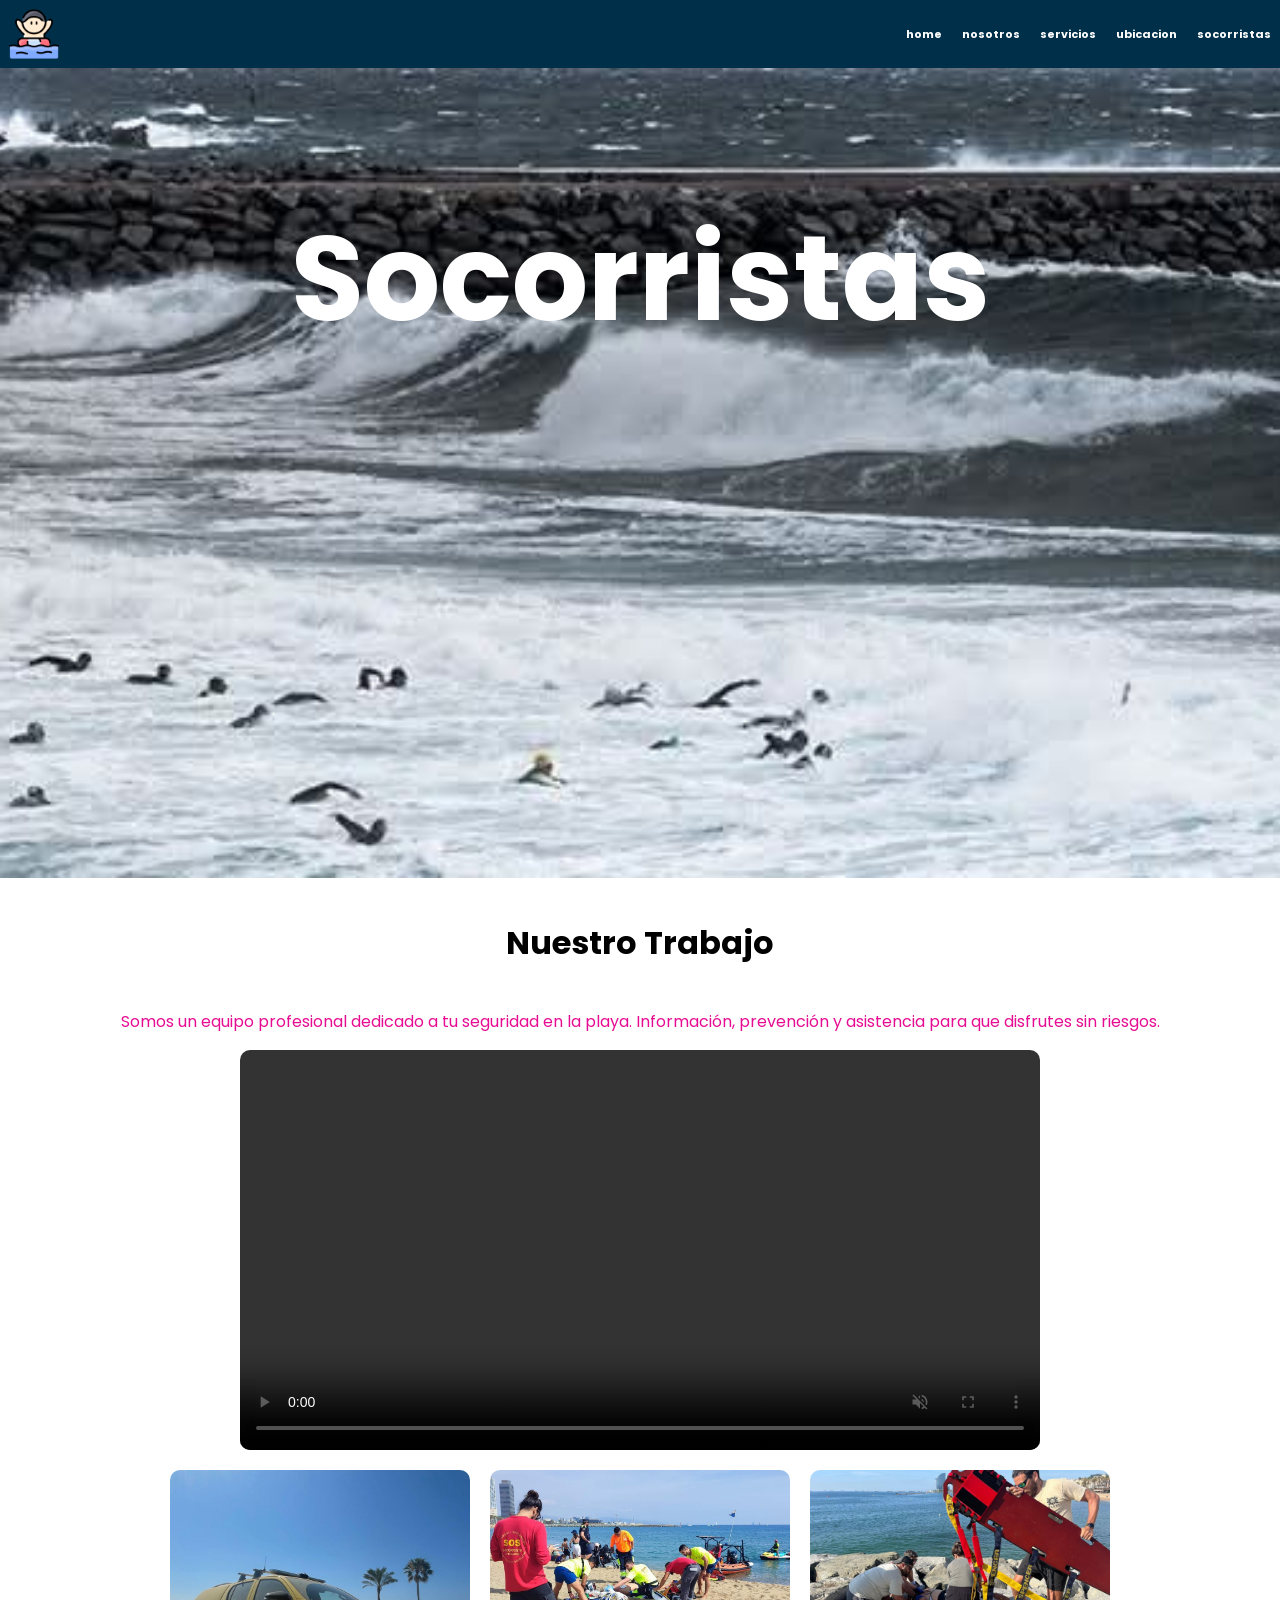
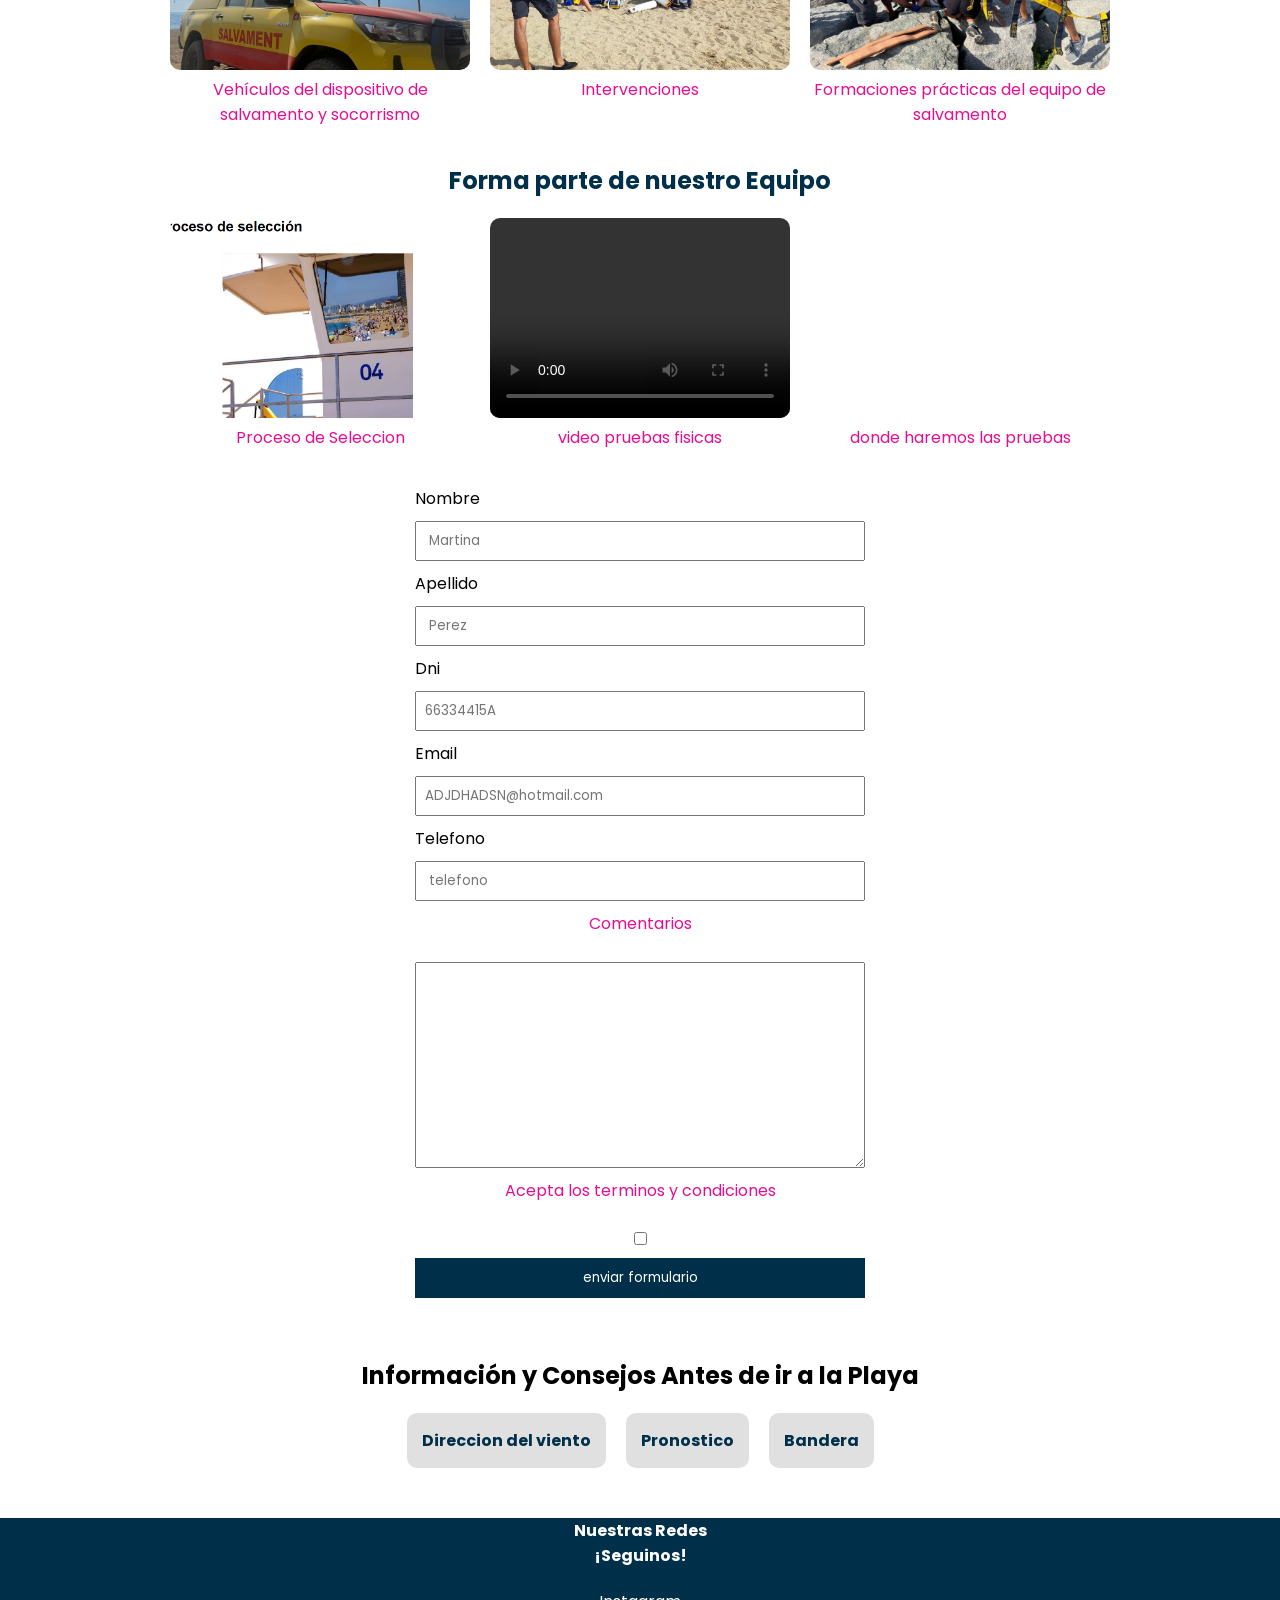
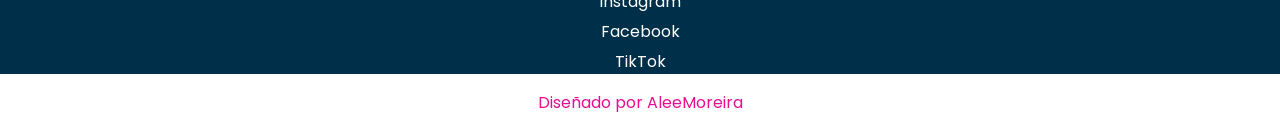
==== index.html @ 5b5967ab "Primer commit del proyecto SOS-Info" ====
<!DOCTYPE html>
<!-- para hacer comentarios solo es ctrl k c  -->
<html lang="es">

<head>
   <meta charset="UTF-8">
   <meta name="viewport" content="width=device-width, initial-scale=1.0">

   <link rel="preconnect" href="https://fonts.googleapis.com">

   <link rel="preconnect" href="https://fonts.gstatic.com" crossorigin>

   <link
      href="https://fonts.googleapis.com/css2?family=IM+Fell+English:ital@0;1&family=Playfair+Display:ital,wght@0,400..900;1,400..900&family=Poppins:ital,wght@0,100;0,200;0,300;0,400;0,500;0,600;0,700;0,800;0,900;1,100;1,200;1,300;1,400;1,500;1,600;1,700;1,800;1,900&display=swap"
      rel="stylesheet">


   <link rel="stylesheet" href="style.css">

   <title>SOS-Info</title>

</head>

<body>
   <!-- HEADER target="blank" es para abrir una nueva pestaña se usa generalmente para cuando  entras
    las etiquetas "a" son clickeables -->

   <header class="index-header-general">
      <!--las listas desordenadas UL se usan para la barra de navegacion  generalmente -->
      <nav class="index-header-ul">
         <img src="images/nene.png" alt="logo de la pagina">
         <ul class="section-link">
            <li><a href="./pages/home.html">home</a></li>
            <li><a href="./pages/nosotros.html">nosotros</a></li>
            <li><a href="./pages/servicios.html">servicios</a></li>
            <li><a href="./pages/ubicacion.html">ubicacion</a></li>
            <li><a href="./pages/socorristas.html" target="_blank">socorristas</a></li>
         </ul>
      </nav>

      <!-- principal-->

      <section class="header-section-h2">
         <h2>Socorristas</h2>
      </section>
   </header>


   <main>
      <h1 class="main-h1">Nuestro Trabajo</h1>
      <p> Somos un equipo profesional dedicado a tu seguridad en la playa. Información, prevención y asistencia para
         que
         disfrutes sin riesgos.</p>


      <section class="main-h1-video">
         <video autoplay muted controls loop playsinline src="./videos/nosahogamos.mp4"></video>
      </section>



      <div class="tres-cuadrados">

         <div class="tarjeta">
            <img src="images/romeo.jpeg" alt="vehiculo de salvamento">
            <p>Vehículos del dispositivo de salvamento y socorrismo</p>
         </div>

         <div class="tarjeta">
            <img src="images/caso.jpeg" alt="intervencion">
            <p>Intervenciones</p>
         </div>

         <div class="tarjeta">
            <img src="images/formaciones.jpeg" alt="formaciones del equipo">
            <p>Formaciones prácticas del equipo de salvamento</p>
         </div>

      </div>


      <!-- pdf pruebas , video de las pruebas y mapa de donde se realizan -->
      <section class="formulario">
         <h2>Forma parte de nuestro Equipo</h2>
         <div class="info-pruebas-general">

            <div class="pdf-pruebas">
               <a href="documento/proceso_de_seleccion_Socorristas_de_Barcelona_2023 (3).pdf">
                  <img src="images/ProcesoSeleccion.png" alt="manual de pruebas fisica"></a>
                   <p> Proceso de Seleccion</p>
               </div>
                  

            <div class="video-pruebas">
               <video src="videos/nosahogamos.mp4" controls loop playsinline></video>
               <p> video pruebas fisicas</p>
            </div>

            <div class="mapa">
               <iframe
                  src="https://www.google.com/maps/embed?pb=!1m18!1m12!1m3!1d2993.4880126136495!2d2.19528177450449!3d41.385207096132795!2m3!1f0!2f0!3f0!3m2!1i1024!2i768!4f13.1!3m3!1m2!1s0x12a4a31acd9b7ac9%3A0x307c045bbb06f375!2sPlaya%20Somorrostro!5e0!3m2!1ses!2ses!4v1772474341206!5m2!1ses!2ses"
                  width="600" height="450" style="border:0;" allowfullscreen="" loading="lazy"
                  referrerpolicy="no-referrer-when-downgrade"></iframe>
               <p>donde haremos las pruebas </p>
            </div>
         </div>


         <!--formulario de inscripcion ACTION  es a donde vamos a mandar la informacion de este formulario METHODO es como mandamos la informacion POST envia la informacion de manera invisible mas por cuestiones de seguridad  -->

         <form action="form.php" method="POST">

            <label for="nombre">Nombre</label>
            <input id="nombre" type="text" placeholder=" Martina">

            <label for="apellido">Apellido</label>
            <input id="apellido" type="text" placeholder=" Perez">

            <label for="dni">Dni</label>
            <input id="dni" type="text" placeholder="66334415A">

            <label for="email">Email</label>
            <input id="email" type="text" placeholder="ADJDHADSN@hotmail.com">

            <label for="telefono">Telefono</label>
            <input id="telefono" type="text" placeholder=" telefono"> 

            
            <p>Comentarios</p>
            <textarea name="" id="" cols="" rows="10"></textarea>


            <p>Acepta los terminos y condiciones</p>
            <input type="checkbox" name="" id="">


            <!--para que se envie toda esta informacion es necesario crear el imput  SUBmit-->

            <input type="submit" value="enviar formulario">

            <!-- /*<button type="submit">Enviar</button>*/ -->
         </form>
      </section>


      <!-- INFORMACIÓN Y CONSEJOS -->
      <section class="info">

         <h2>Información y Consejos Antes de ir a la Playa</h2>

        <div class="info-playa-general">      <!--  esto agrupa la informacion de ban,vienyProno -->

            <div class="card-viento">

               <!-- navegacion a paginas externas usamos el TARGET con el valor BLANK va abrir otra ventana fuera de nuestro proyecto  ademas se usa el NOREFERERpara que no puedan manipular con codigo externo  -->

               <a href="https://www.windy.com/?41.371,2.163,5,m:eOGagAn" target="_blank" rel="noreferrer">Direccion del
                  viento</a>
            </div>

            <div class="card-pronostico">
               <a href="https://www.todosurf.com/prevision/barcelona-boya-exterior-spot40.htm" target="_blank"
                  rel="noreferrer">Pronostico</a>
            </div>

            <div class="card-bandera">
               <a href="https://www.barcelona.cat/es/que-hacer-en-bcn/banos-y-playas" target="_blank"
                  rel="noreferrer">Bandera</a>
            </div>

         </div>

      </section>
   </main>




   <!-- FOOTER -->
   <footer>
      <h4>Nuestras Redes <br>¡Seguinos!</h4>
      <ul>
         <li><a href="#">Instagram</a></li>
         <li><a href="#">Facebook</a></li>
         <li><a href="#">TikTok</a></li>
      </ul>

   </footer>
   
   <p>Diseñado por AleeMoreira</p>



</body>

</html>
---- style.css ----
/* ================== ESTILOS GENERALES ================*/
* {
    font-family: "Poppins", sans-serif;
}

html,
body {
    overflow-x: hidden;
    /* evita scroll horizontal */
}

body {
    margin: 0;
    padding: 0;
}

p {
    /* aca esta el color de todos los parrafos generales */
    text-align: center;
    margin-top: 0px;
    color: #e60d93;
}


/*======================header=====================*/

.index-header-ul {
    background-color: #003049;
    /* azul oscuro */
    padding: 9px;
}

.index-header-ul {

    display: flex;
    /* pone logo y menú en fila */
    justify-content: space-between;
    align-items: center;
}

.index-header-ul img {
    width: 50px;
    /* tamaño del logo  nene*/
}

.section-link {
    font-size: 11px;
    /* tamaño de la letra */
    list-style: none;
    /* saca los puntitos */
    display: flex;
    gap: 20px;
    /* separación entre enlaces */
}

.section-link a {
    color: white;
    text-decoration: none;
    font-weight: bold;
}


/* HEADER RESPONSIVE */

@media (max-width: 600px) {

    .index-header-ul {
        flex-direction: column; /* menú debajo del logo */
        gap: 10px; /* separación */
        padding: 15px;
    }

    .section-link {
        flex-direction: column;
        /* menú vertical */
        gap: 0px;
        align-items: center;
        /* centrado */
        padding: 0;
        margin: 0;
    }

    .section-link a {
        font-size: 7px;
        /* más legible en móvil */
    }

    .index-header-ul img {
        width: 60px;
        /* un poco más grande */
    }
}


/* principal (TÍTULO + VIDEO)*/

.header-section-h2 {
    text-align: center;
    padding: 20px;
    color: white;
    font-size: 80px;

}

.header-section-h2 {
    background-image: url(./images/ingreso2015.jpeg);
    height: 90vh;

    background-repeat: no-repeat;
    background-size: cover;
    background-position: center;

}

.header-section-h2 {
    word-wrap: break-word;
    overflow-wrap: break-word;
    max-width: 100%;
    box-sizing: border-box;
}

@media (max-width: 600px) {
    .header-section-h2 {
        height: 50vh;
        font-size: 28px;
        /* te lo ajusté para que no genere scroll */
        padding: 10px;
        line-height: 1.2;
    }
}

.titulo h1 {
    font-size: 40px;

}

.main-h1-video {
    width: 100%;
    /* El contenedor ocupa todo el ancho disponible */
    display: flex;
    /* Activa Flexbox para poder centrar el contenido */
    justify-content: center;
    /* Centra el video horizontalmente dentro del contenedor */
    padding: px;
    /* Agrega espacio alrededor del video */
}

.main-h1-video video {
    width: 100%;
    /* El video se adapta al ancho del contenedor (responsive) */
    max-width: 800px;
    /* Límite máximo para que no se haga gigante en pantallas grandes */
    height: auto;
    /* Mantiene la proporción original del video sin deformarse */
    border-radius: 10px;
    /* Bordes redondeados para un diseño más suave */
    display: block;
    /* 🔥 evita desbordes */
}

@media (max-width: 600px) {
    .main-h1-video video {
        width: 100%;
    }
}


/*  NUESTRO TRABAJO */

.main-h1 {
    text-align: center;
    padding: 20px;
}

.trabajo h2 {}

.trabajo p {

    max-width: 700px;
    margin: 0 auto 20px auto;
    /* centra el texto */
}

.tres-cuadrados {
    display: grid;
    grid-template-columns: repeat(3, 300px);
    justify-content: center;
    gap: 20px;
    margin-top: 20px;
}

/* responsive se va adaptar a las pantallas  */
@media (max-width: 900px) {
    .tres-cuadrados {
        grid-template-columns: repeat(2, 300px);
    }
}

@media (max-width: 600px) {
    .tres-cuadrados {
        grid-template-columns: 300px;
        justify-content: center;
        justify-items: center;
    }
}



.tarjeta {

    text-align: center;
}

.tarjeta img {
    width: 100%;
    height: 200px;
    /* imagen ocupa todo el ancho de la tarjeta */
    object-fit: cover;
    /* todas la misma altura */
    border-radius: 10px;
    /* recorta para que no se deformen */
}



/* ========= FORmulario + PDF + VIDEO + MAPA =========================== */


.formulario h2 {
    /*Forma parte de nuestro Equipo*/
    text-align: center;
    margin-bottom: 20px;
    color: #003049;
}

.info-pruebas-general {
    display: grid;
    grid-template-columns: repeat(3, 300px);
    justify-content: center;
    gap: 20px;
    margin-top: 20px;
}

@media (max-width: 900px) {
    .info-pruebas-general {
        grid-template-columns: repeat(2, 300px);
    }
}

@media (max-width: 600px) {
    .info-pruebas-general {
        grid-template-columns: 300px;
        justify-content: center;
        /* CENTRA LA TARJETA */
    }
}

.pdf-pruebas,
.video-pruebas,
.mapa {
    width: 300px;
    text-align: center;
}

.pdf-pruebas img,
.video-pruebas video,
.mapa iframe {
    width: 100%;
    height: 200px;
    object-fit: cover;
    border-radius: 10px;
}





/* ===========================FORMULARIO =========================== */

form {
    display: flex;
    flex-direction: column;
    gap: 10px;
    width: 450px;
    margin: 20px auto;

}

form input {
    padding: 8px;

}

form input[type="submit"] {
    /* esto le va a dar el color al boton de enviar formulario solamente */
    padding: 10px;
    background-color: #003049;
    color: white;
    border: none;
}


/* =========================== INFO Y CONSEJOS=========================== */

.info {
    /* <section class="info">*/
    text-align: center;
    padding: 20px;
}

.info-playa-general {
    /* <div class="info-playa-general"> va a contener a viento pronostico y bandera */
    display: flex;
    justify-content: center;
    gap: 20px;
}

.info-playa-general div {
    background-color: #e0e0e0;
    padding: 15px;
    border-radius: 10px;
}


.info-playa-general a {
    text-decoration: none;
    color: #003049;
    font-weight: bold;
}


/* =========================== FOOTER =========================== */

h4 {
    text-align: center;
    margin-top: 30px;
    color: white
}

footer {
    background-color: #003049;
    padding: px;
    text-align: center;
}

footer ul {
    list-style: none;
    padding: 0;
}

footer li {
    margin: 5px 0;
}

footer a {
    color: white;
    text-decoration: none;
}
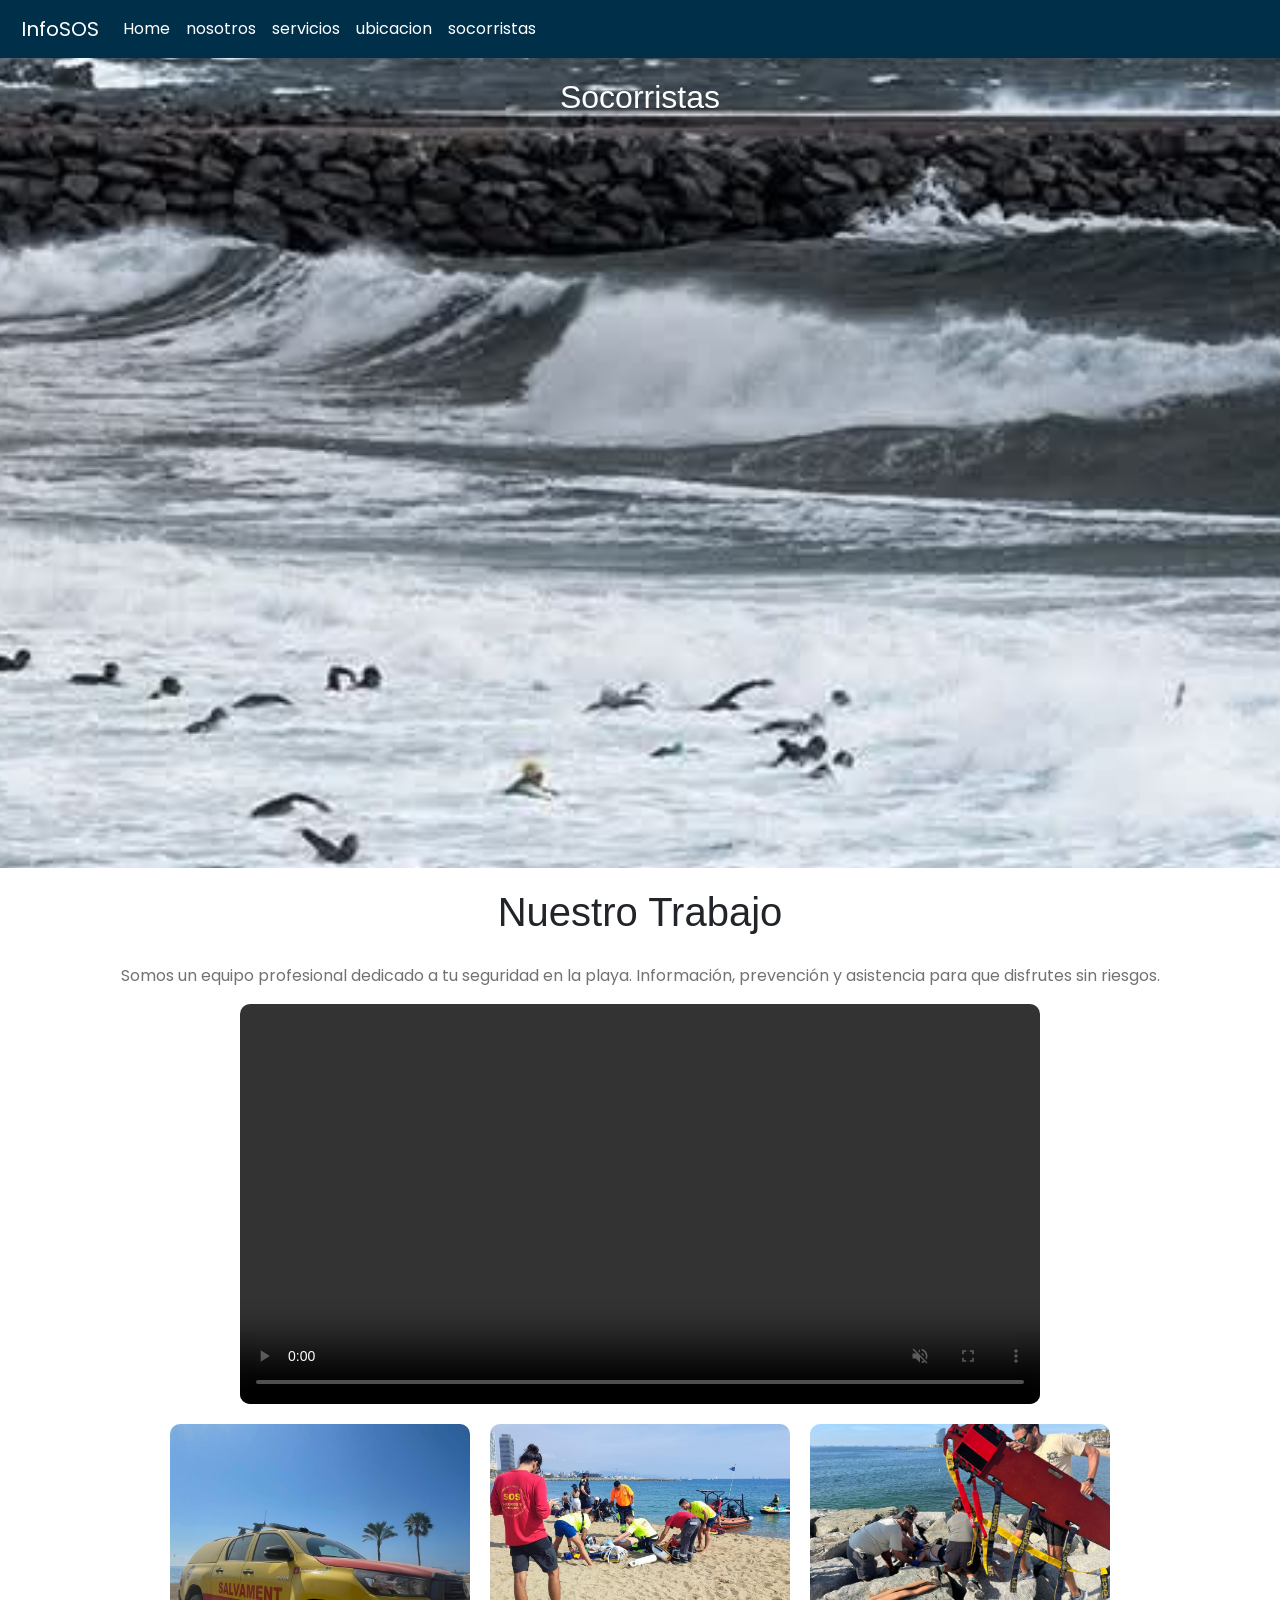
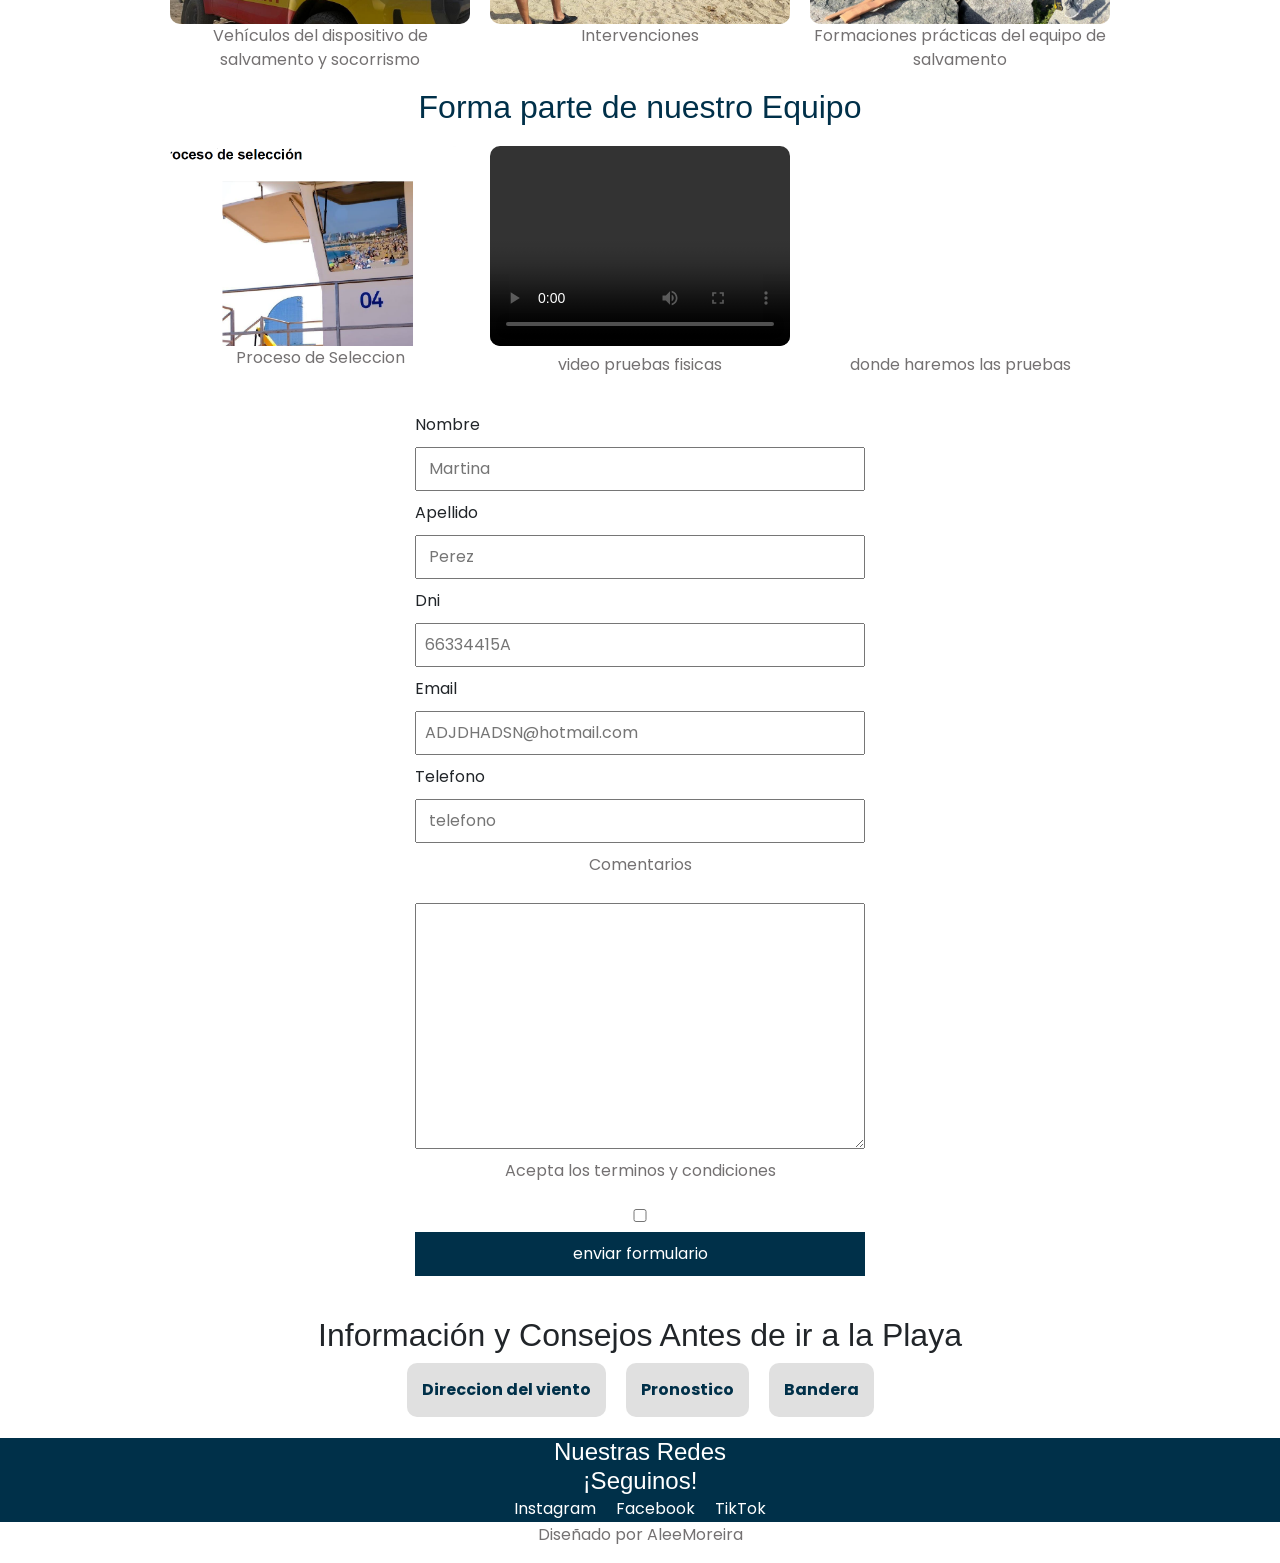
==== commit f68f79a8: "agrego bootstrap al navbar" ====
--- a/index.html
+++ b/index.html
@@ -14,8 +14,13 @@
       href="https://fonts.googleapis.com/css2?family=IM+Fell+English:ital@0;1&family=Playfair+Display:ital,wght@0,400..900;1,400..900&family=Poppins:ital,wght@0,100;0,200;0,300;0,400;0,500;0,600;0,700;0,800;0,900;1,100;1,200;1,300;1,400;1,500;1,600;1,700;1,800;1,900&display=swap"
       rel="stylesheet">
 
-
-   <link rel="stylesheet" href="style.css">
+   <link rel="stylesheet" href="https://necolas.github.io/normalize.css/8.0.1/normalize.css">
+   <!-- esto me resetea todos los margenes de la web  -->
+
+   <link href="https://cdn.jsdelivr.net/npm/bootstrap@5.3.8/dist/css/bootstrap.min.css" rel="stylesheet"
+      integrity="sha384-sRIl4kxILFvY47J16cr9ZwB07vP4J8+LH7qKQnuqkuIAvNWLzeN8tE5YBujZqJLB" crossorigin="anonymous">
+
+   <link rel="stylesheet" href="./style.css">
 
    <title>SOS-Info</title>
 
@@ -27,17 +32,39 @@
 
    <header class="index-header-general">
       <!--las listas desordenadas UL se usan para la barra de navegacion  generalmente -->
-      <nav class="index-header-ul">
-         <img src="images/nene.png" alt="logo de la pagina">
-         <ul class="section-link">
-            <li><a href="./pages/home.html">home</a></li>
-            <li><a href="./pages/nosotros.html">nosotros</a></li>
-            <li><a href="./pages/servicios.html">servicios</a></li>
-            <li><a href="./pages/ubicacion.html">ubicacion</a></li>
-            <li><a href="./pages/socorristas.html" target="_blank">socorristas</a></li>
-         </ul>
+
+      <nav class="navbar navbar-expand-lg navbar-dark ">
+        <!--<img src="images/nene.png" alt="logo de la pagina">-->
+         <div class="container-fluid">
+            <a class="navbar-brand" href="#">InfoSOS</a>
+            <button class="navbar-toggler" type="button" data-bs-toggle="collapse" data-bs-target="#navbarNav"
+               aria-controls="navbarNav" aria-expanded="false" aria-label="Toggle navigation">
+               <span class="navbar-toggler-icon"></span>
+            </button>
+            <div class="collapse navbar-collapse" id="navbarNav">
+               <ul class="navbar-nav">
+                  <li class="nav-item">
+                     <a class="nav-link" aria-current="page" href="./pages/home.html">Home</a>
+                  </li>
+                  <li class="nav-item">
+                     <a class="nav-link" href="./pages/nosotros.html">nosotros</a>
+                  </li>
+                  <li class="nav-item">
+                     <a class="nav-link" href="./pages/servicios.html">servicios</a>
+                  </li>
+
+                  <li class="nav-item">
+                     <a class="nav-link" href="./pages/ubicacion.html">ubicacion</a>
+                  </li>
+
+                  <li class="nav-item">
+                     <a class="nav-link" href="./pages/socorristas.html" target="_blank">socorristas</a>
+                  </li>
+               </ul>
+            </div>
+         </div>
       </nav>
-
+     
       <!-- principal-->
 
       <section class="header-section-h2">
@@ -87,9 +114,9 @@
             <div class="pdf-pruebas">
                <a href="documento/proceso_de_seleccion_Socorristas_de_Barcelona_2023 (3).pdf">
                   <img src="images/ProcesoSeleccion.png" alt="manual de pruebas fisica"></a>
-                   <p> Proceso de Seleccion</p>
-               </div>
-                  
+               <p> Proceso de Seleccion</p>
+            </div>
+
 
             <div class="video-pruebas">
                <video src="videos/nosahogamos.mp4" controls loop playsinline></video>
@@ -123,9 +150,9 @@
             <input id="email" type="text" placeholder="ADJDHADSN@hotmail.com">
 
             <label for="telefono">Telefono</label>
-            <input id="telefono" type="text" placeholder=" telefono"> 
-
-            
+            <input id="telefono" type="text" placeholder=" telefono">
+
+
             <p>Comentarios</p>
             <textarea name="" id="" cols="" rows="10"></textarea>
 
@@ -148,7 +175,8 @@
 
          <h2>Información y Consejos Antes de ir a la Playa</h2>
 
-        <div class="info-playa-general">      <!--  esto agrupa la informacion de ban,vienyProno -->
+         <div class="info-playa-general">
+            <!--  esto agrupa la informacion de ban,vienyProno -->
 
             <div class="card-viento">
 
@@ -186,11 +214,12 @@
       </ul>
 
    </footer>
-   
+
    <p>Diseñado por AleeMoreira</p>
 
-
-
+   <script src="https://cdn.jsdelivr.net/npm/bootstrap@5.3.8/dist/js/bootstrap.bundle.min.js"
+      integrity="sha384-FKyoEForCGlyvwx9Hj09JcYn3nv7wiPVlz7YYwJrWVcXK/BmnVDxM+D2scQbITxI" crossorigin="anonymous">
+   </script>
 </body>
 
 </html>
--- a/style.css
+++ b/style.css
@@ -1,6 +1,7 @@
 /* ================== ESTILOS GENERALES ================*/
 * {
     font-family: "Poppins", sans-serif;
+
 }
 
 html,
@@ -18,97 +19,64 @@
     /* aca esta el color de todos los parrafos generales */
     text-align: center;
     margin-top: 0px;
-    color: #e60d93;
-}
-
+    color: #747172;
+}
 
 /*======================header=====================*/
-
-.index-header-ul {
+/* barra de navegacion*/
+
+.navbar {
     background-color: #003049;
+    color: white;
     /* azul oscuro */
     padding: 9px;
 }
 
-.index-header-ul {
-
-    display: flex;
-    /* pone logo y menú en fila */
-    justify-content: space-between;
-    align-items: center;
-}
-
-.index-header-ul img {
-    width: 50px;
-    /* tamaño del logo  nene*/
-}
-
-.section-link {
-    font-size: 11px;
-    /* tamaño de la letra */
-    list-style: none;
-    /* saca los puntitos */
-    display: flex;
-    gap: 20px;
-    /* separación entre enlaces */
-}
-
-.section-link a {
+.navbar .navbar-brand,
+.navbar .nav-link {
+    color: #ffffff;
+}
+
+/* personalizo los items de la barra de navegacion enlaces */
+
+.navbar.navbar-toggler,
+.navbar navbar-toggler-icon,
+.navbar span {
+    color: #ffffff;
+    border-color: white;
+}
+
+/*cuando paso por arriba de las letras las pone grises*/
+.navbar .nav-link:hover {
+    color: grey;
+}
+
+/* borra el borde blanco de la hamburguesa*/
+.navbar-toggler:focus,
+.navbar-toggler:active {
+    outline: none;
+    box-shadow: none;
+}
+
+/* principal (TÍTULO + VIDEO)*/
+
+/* esto es para el titulo socorristas */
+.header-section-h2 {
+    text-align: center;
+    font-size: 32px;
     color: white;
-    text-decoration: none;
-    font-weight: bold;
-}
-
-
-/* HEADER RESPONSIVE */
-
-@media (max-width: 600px) {
-
-    .index-header-ul {
-        flex-direction: column; /* menú debajo del logo */
-        gap: 10px; /* separación */
-        padding: 15px;
-    }
-
-    .section-link {
-        flex-direction: column;
-        /* menú vertical */
-        gap: 0px;
-        align-items: center;
-        /* centrado */
-        padding: 0;
-        margin: 0;
-    }
-
-    .section-link a {
-        font-size: 7px;
-        /* más legible en móvil */
-    }
-
-    .index-header-ul img {
-        width: 60px;
-        /* un poco más grande */
-    }
-}
-
-
-/* principal (TÍTULO + VIDEO)*/
-
+    padding: 20px;
+}
+
+
+/* esto es para la imagen */
 .header-section-h2 {
-    text-align: center;
-    padding: 20px;
-    color: white;
-    font-size: 80px;
-
-}
-
-.header-section-h2 {
+    width: 100%;
+    height: 90vh;
     background-image: url(./images/ingreso2015.jpeg);
-    height: 90vh;
-
-    background-repeat: no-repeat;
+    background-position: center center;
     background-size: cover;
-    background-position: center;
+    background-attachment: fixed; /*cuando bajola imagen baja*/
 
 }
 
@@ -333,26 +301,42 @@
 
 h4 {
     text-align: center;
-    margin-top: 30px;
+    margin-top: 1px;
     color: white
 }
 
 footer {
     background-color: #003049;
-    padding: px;
-    text-align: center;
+    padding: 0px 0;
+    text-align: center;
+    height: auto;
 }
 
 footer ul {
     list-style: none;
+    /* quita los puntos de la lista */
     padding: 0;
+    /* elimina el espacio interno del ul */
+    display: flex;
+    /* coloca los elementos en fila uno al lado del otro */
+    gap: 20px;
+    /* espacio uniforme entre enlaces */
+    justify-content: center;
+    /* centra los enlaces horizontalmente */
 }
 
 footer li {
-    margin: 5px 0;
+    margin: 1px 0;
 }
 
 footer a {
     color: white;
     text-decoration: none;
+}
+
+footer h4,
+footer ul,
+footer p {
+    margin: 1px 0;
+    padding: 0;
 }
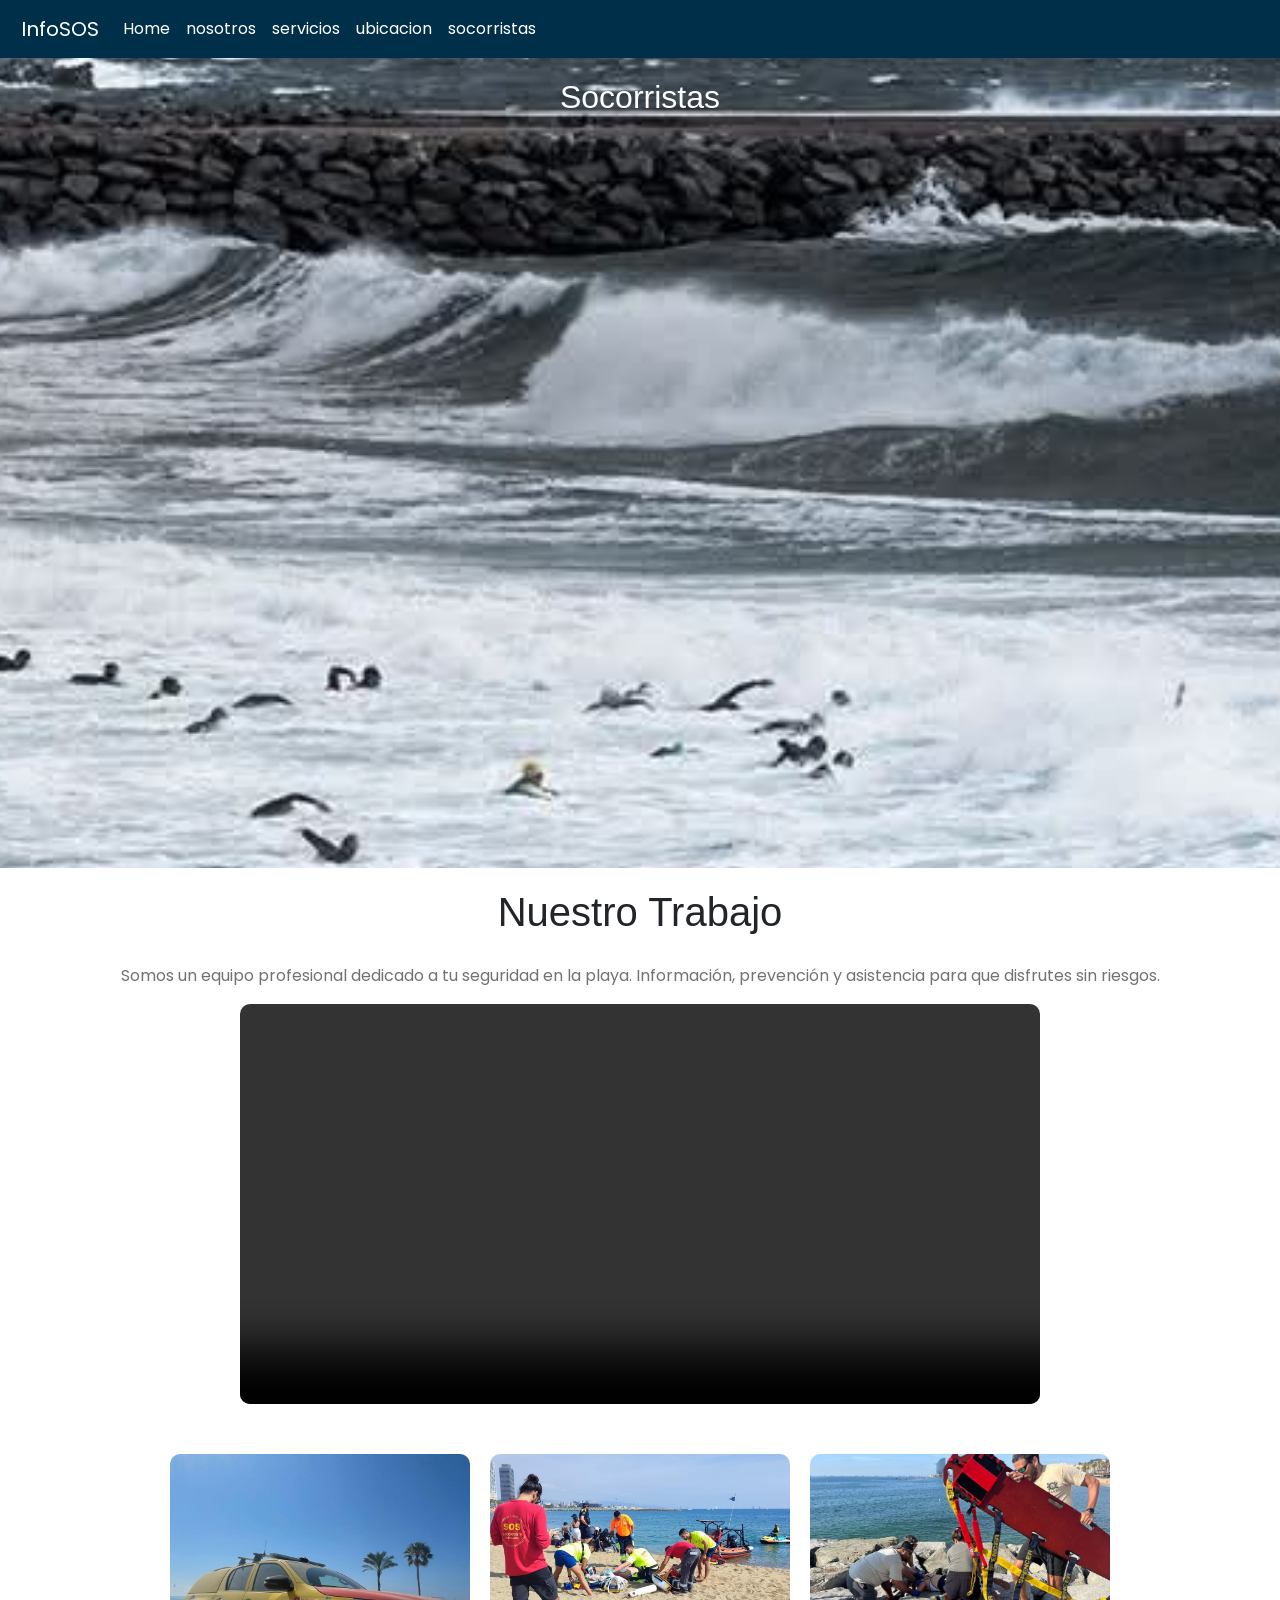
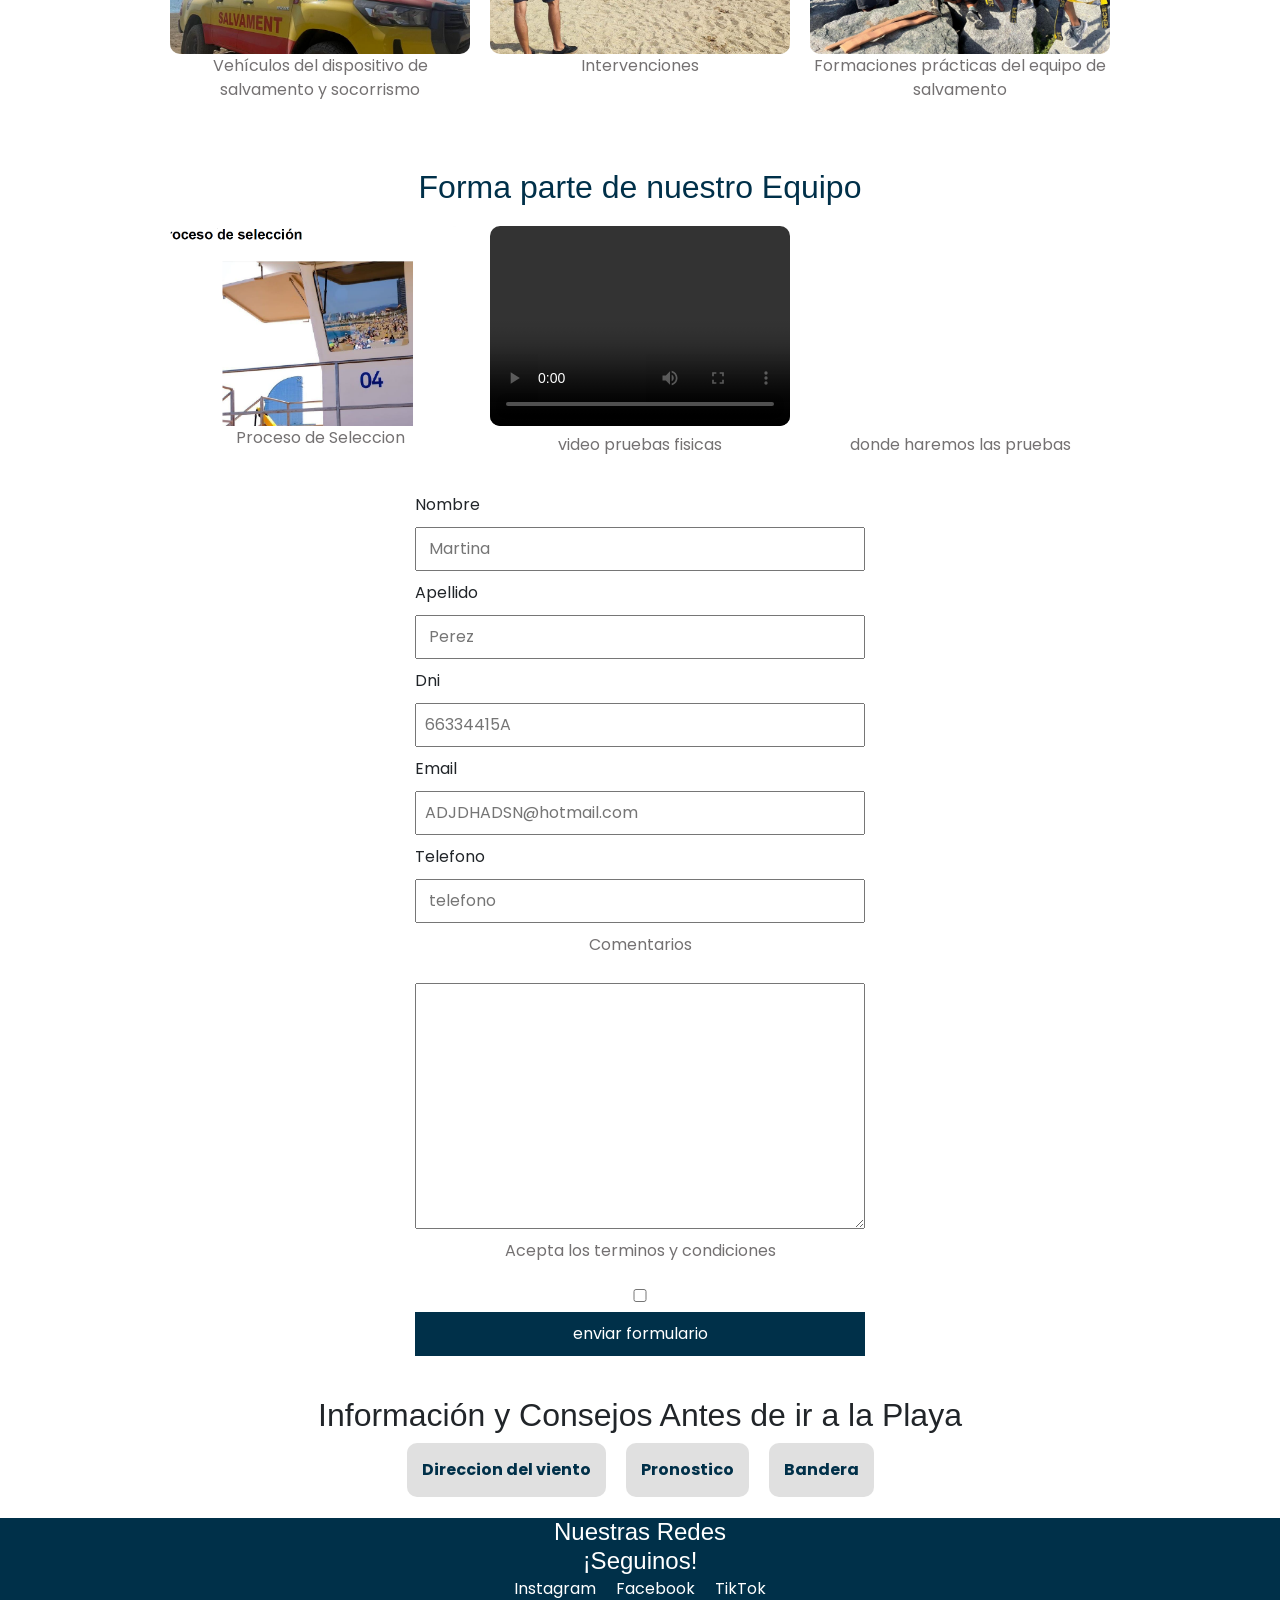
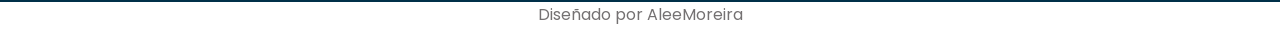
==== commit de8ee784: "utilizacion de grid" ====
--- a/index.html
+++ b/index.html
@@ -99,7 +99,7 @@
          </div>
 
          <div class="tarjeta">
-            <img src="images/formaciones.jpeg" alt="formaciones del equipo">
+            <img src="images/formaciones.jpeg" alt="formaciones del equipo"> 
             <p>Formaciones prácticas del equipo de salvamento</p>
          </div>
 
--- a/style.css
+++ b/style.css
@@ -63,7 +63,7 @@
 /* esto es para el titulo socorristas */
 .header-section-h2 {
     text-align: center;
-    font-size: 32px;
+    font-size: 40px;
     color: white;
     padding: 20px;
 }
@@ -155,12 +155,13 @@
     justify-content: center;
     gap: 20px;
     margin-top: 20px;
+    margin: 50px ;
 }
 
 /* responsive se va adaptar a las pantallas  */
-@media (max-width: 900px) {
+@media (max-width: 990px) {
     .tres-cuadrados {
-        grid-template-columns: repeat(2, 300px);
+        grid-template-columns: repeat(1, 300px);
     }
 }
 
@@ -199,6 +200,7 @@
     text-align: center;
     margin-bottom: 20px;
     color: #003049;
+    margin: 0px;
 }
 
 .info-pruebas-general {
@@ -208,16 +210,19 @@
     gap: 20px;
     margin-top: 20px;
 }
-
+/*query esto es para tablets 
+cuando se achica la pantallas va a quedar solo una imagen */
 @media (max-width: 900px) {
     .info-pruebas-general {
-        grid-template-columns: repeat(2, 300px);
-    }
-}
-
+        grid-template-columns: repeat(1, 300px);
+        justify-content: center ;
+    }
+}
+/*query esto es para movil 
+cuando se achica la pantallas va a quedar solo una imagen*/
 @media (max-width: 600px) {
     .info-pruebas-general {
-        grid-template-columns: 300px;
+        grid-template-columns: repeat(1, 300px);
         justify-content: center;
         /* CENTRA LA TARJETA */
     }
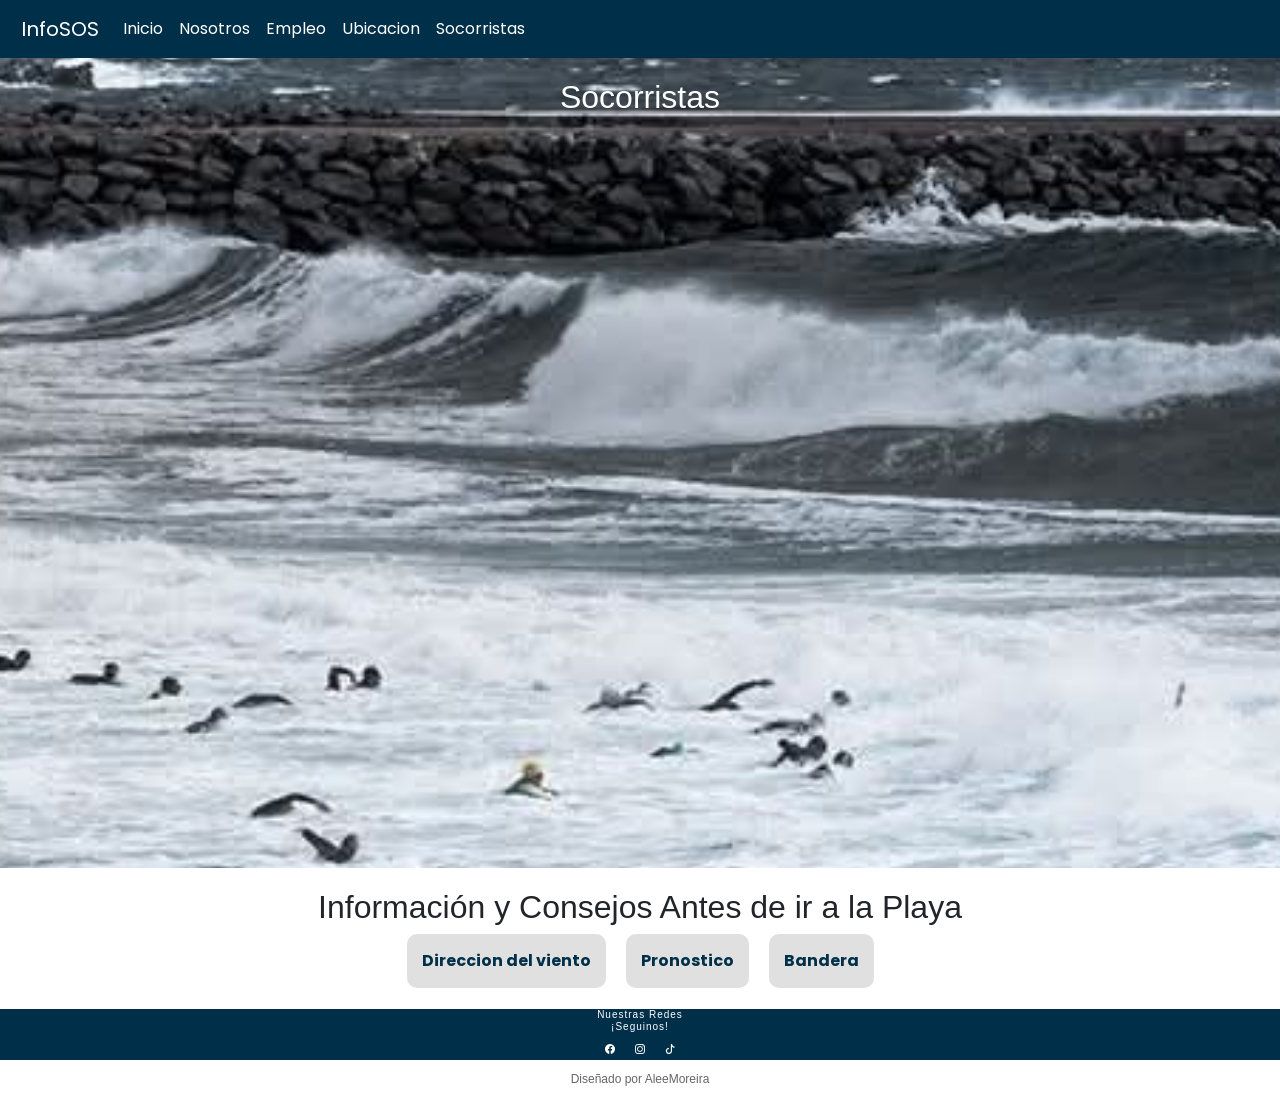
==== commit aab10e4f: "Mejoro diseño de Socorristas: formulario centrado, recuadro transparente ajustado y estilos refinado" ====
--- a/index.html
+++ b/index.html
@@ -20,7 +20,11 @@
    <link href="https://cdn.jsdelivr.net/npm/bootstrap@5.3.8/dist/css/bootstrap.min.css" rel="stylesheet"
       integrity="sha384-sRIl4kxILFvY47J16cr9ZwB07vP4J8+LH7qKQnuqkuIAvNWLzeN8tE5YBujZqJLB" crossorigin="anonymous">
 
-   <link rel="stylesheet" href="./style.css">
+   <link rel="stylesheet" href="https://cdn.jsdelivr.net/npm/bootstrap-icons@1.11.3/font/bootstrap-icons.css">
+
+
+
+   <link rel="stylesheet" href="../css/style.css">
 
    <title>SOS-Info</title>
 
@@ -34,7 +38,7 @@
       <!--las listas desordenadas UL se usan para la barra de navegacion  generalmente -->
 
       <nav class="navbar navbar-expand-lg navbar-dark ">
-        <!--<img src="images/nene.png" alt="logo de la pagina">-->
+         <!--<img src="images/nene.png" alt="logo de la pagina">-->
          <div class="container-fluid">
             <a class="navbar-brand" href="#">InfoSOS</a>
             <button class="navbar-toggler" type="button" data-bs-toggle="collapse" data-bs-target="#navbarNav"
@@ -44,27 +48,27 @@
             <div class="collapse navbar-collapse" id="navbarNav">
                <ul class="navbar-nav">
                   <li class="nav-item">
-                     <a class="nav-link" aria-current="page" href="./pages/home.html">Home</a>
+                     <a class="nav-link" aria-current="page" href="./index.html">Inicio</a>
                   </li>
                   <li class="nav-item">
-                     <a class="nav-link" href="./pages/nosotros.html">nosotros</a>
+                     <a class="nav-link" href="./pages/nosotros.html">Nosotros</a>
                   </li>
                   <li class="nav-item">
-                     <a class="nav-link" href="./pages/servicios.html">servicios</a>
+                     <a class="nav-link" href="./pages/empleo.html">Empleo</a>
                   </li>
 
                   <li class="nav-item">
-                     <a class="nav-link" href="./pages/ubicacion.html">ubicacion</a>
+                     <a class="nav-link" href="./pages/ubicacion.html">Ubicacion</a>
                   </li>
 
                   <li class="nav-item">
-                     <a class="nav-link" href="./pages/socorristas.html" target="_blank">socorristas</a>
+                     <a class="nav-link" href="./pages/socorristas.html" target="_blank">Socorristas</a>
                   </li>
                </ul>
             </div>
          </div>
       </nav>
-     
+
       <!-- principal-->
 
       <section class="header-section-h2">
@@ -73,101 +77,7 @@
    </header>
 
 
-   <main>
-      <h1 class="main-h1">Nuestro Trabajo</h1>
-      <p> Somos un equipo profesional dedicado a tu seguridad en la playa. Información, prevención y asistencia para
-         que
-         disfrutes sin riesgos.</p>
-
-
-      <section class="main-h1-video">
-         <video autoplay muted controls loop playsinline src="./videos/nosahogamos.mp4"></video>
-      </section>
-
-
-
-      <div class="tres-cuadrados">
-
-         <div class="tarjeta">
-            <img src="images/romeo.jpeg" alt="vehiculo de salvamento">
-            <p>Vehículos del dispositivo de salvamento y socorrismo</p>
-         </div>
-
-         <div class="tarjeta">
-            <img src="images/caso.jpeg" alt="intervencion">
-            <p>Intervenciones</p>
-         </div>
-
-         <div class="tarjeta">
-            <img src="images/formaciones.jpeg" alt="formaciones del equipo"> 
-            <p>Formaciones prácticas del equipo de salvamento</p>
-         </div>
-
-      </div>
-
-
-      <!-- pdf pruebas , video de las pruebas y mapa de donde se realizan -->
-      <section class="formulario">
-         <h2>Forma parte de nuestro Equipo</h2>
-         <div class="info-pruebas-general">
-
-            <div class="pdf-pruebas">
-               <a href="documento/proceso_de_seleccion_Socorristas_de_Barcelona_2023 (3).pdf">
-                  <img src="images/ProcesoSeleccion.png" alt="manual de pruebas fisica"></a>
-               <p> Proceso de Seleccion</p>
-            </div>
-
-
-            <div class="video-pruebas">
-               <video src="videos/nosahogamos.mp4" controls loop playsinline></video>
-               <p> video pruebas fisicas</p>
-            </div>
-
-            <div class="mapa">
-               <iframe
-                  src="https://www.google.com/maps/embed?pb=!1m18!1m12!1m3!1d2993.4880126136495!2d2.19528177450449!3d41.385207096132795!2m3!1f0!2f0!3f0!3m2!1i1024!2i768!4f13.1!3m3!1m2!1s0x12a4a31acd9b7ac9%3A0x307c045bbb06f375!2sPlaya%20Somorrostro!5e0!3m2!1ses!2ses!4v1772474341206!5m2!1ses!2ses"
-                  width="600" height="450" style="border:0;" allowfullscreen="" loading="lazy"
-                  referrerpolicy="no-referrer-when-downgrade"></iframe>
-               <p>donde haremos las pruebas </p>
-            </div>
-         </div>
-
-
-         <!--formulario de inscripcion ACTION  es a donde vamos a mandar la informacion de este formulario METHODO es como mandamos la informacion POST envia la informacion de manera invisible mas por cuestiones de seguridad  -->
-
-         <form action="form.php" method="POST">
-
-            <label for="nombre">Nombre</label>
-            <input id="nombre" type="text" placeholder=" Martina">
-
-            <label for="apellido">Apellido</label>
-            <input id="apellido" type="text" placeholder=" Perez">
-
-            <label for="dni">Dni</label>
-            <input id="dni" type="text" placeholder="66334415A">
-
-            <label for="email">Email</label>
-            <input id="email" type="text" placeholder="ADJDHADSN@hotmail.com">
-
-            <label for="telefono">Telefono</label>
-            <input id="telefono" type="text" placeholder=" telefono">
-
-
-            <p>Comentarios</p>
-            <textarea name="" id="" cols="" rows="10"></textarea>
-
-
-            <p>Acepta los terminos y condiciones</p>
-            <input type="checkbox" name="" id="">
-
-
-            <!--para que se envie toda esta informacion es necesario crear el imput  SUBmit-->
-
-            <input type="submit" value="enviar formulario">
-
-            <!-- /*<button type="submit">Enviar</button>*/ -->
-         </form>
-      </section>
+   
 
 
       <!-- INFORMACIÓN Y CONSEJOS -->
@@ -206,14 +116,14 @@
 
    <!-- FOOTER -->
    <footer>
-      <h4>Nuestras Redes <br>¡Seguinos!</h4>
-      <ul>
-         <li><a href="#">Instagram</a></li>
-         <li><a href="#">Facebook</a></li>
-         <li><a href="#">TikTok</a></li>
-      </ul>
+    <h4>Nuestras Redes <br>¡Seguinos!</h4>
+    <ul>
+        <li><a href="https://www.facebook.com" target="_blank"><i class="bi bi-facebook"></i></a></li>
+        <li><a href="https://www.instagram.com" target="_blank"><i class="bi bi-instagram"></i></a></li>
+        <li><a href="https://www.tiktok.com" target="_blank"><i class="bi bi-tiktok"></i></a></li>
+    </ul>
+</footer>
 
-   </footer>
 
    <p>Diseñado por AleeMoreira</p>
 
--- a/css/style.css
+++ b/css/style.css
@@ -0,0 +1,523 @@
+/* ================== ESTILOS GENERALES ================*/
+* {
+    font-family: "Poppins", sans-serif;
+
+}
+
+html,
+body {
+    overflow-x: hidden;
+    /* evita scroll horizontal */
+}
+
+body {
+    margin: 0;
+    padding: 0;
+}
+
+p {
+    /* aca esta el color de todos los parrafos generales */
+    text-align: center;
+    margin-top: 0px;
+    color: #747172;
+}
+
+/*======================header=====================*/
+/* barra de navegacion*/
+
+.navbar {
+    background-color: #003049;
+    color: white;
+    /* azul oscuro */
+    padding: 9px;
+}
+
+.navbar .navbar-brand,
+.navbar .nav-link {
+    color: #ffffff;
+}
+
+/* personalizo los items de la barra de navegacion enlaces */
+
+.navbar.navbar-toggler,
+.navbar navbar-toggler-icon,
+.navbar span {
+    color: #ffffff;
+    border-color: white;
+}
+
+/*cuando paso por arriba de las letras las pone grises*/
+.navbar .nav-link:hover {
+    color: grey;
+}
+
+/* borra el borde blanco de la hamburguesa*/
+.navbar-toggler:focus,
+.navbar-toggler:active {
+    outline: none;
+    box-shadow: none;
+}
+
+/* principal (TÍTULO + VIDEO)*/
+
+/* esto es para el titulo socorristas */
+.header-section-h2 {
+    text-align: center;
+    font-size: 40px;
+    color: white;
+    padding: 20px;
+}
+
+
+/* esto es para la imagen */
+.header-section-h2 {
+    width: 100%;
+    height: 90vh;
+    background-image: url(../assets/images/ingreso2015.jpeg);
+    background-position: center center;
+    background-size: cover;
+    background-attachment: fixed; /*cuando bajola imagen baja*/
+
+}
+
+.header-section-h2 {
+    word-wrap: break-word;
+    overflow-wrap: break-word;
+    max-width: 100%;
+    box-sizing: border-box;
+}
+
+@media (max-width: 600px) {
+    .header-section-h2 {
+        height: 50vh;
+        font-size: 28px;
+        /* te lo ajusté para que no genere scroll */
+        padding: 10px;
+        line-height: 1.2;
+    }
+}
+
+.titulo h1 {
+    font-size: 40px;
+
+}
+
+.main-h1-video {
+    width: 100%;
+    /* El contenedor ocupa todo el ancho disponible */
+    display: flex;
+    /* Activa Flexbox para poder centrar el contenido */
+    justify-content: center;
+    /* Centra el video horizontalmente dentro del contenedor */
+    padding: px;
+    /* Agrega espacio alrededor del video */
+}
+
+.main-h1-video video {
+    width: 100%;
+    /* El video se adapta al ancho del contenedor (responsive) */
+    max-width: 800px;
+    /* Límite máximo para que no se haga gigante en pantallas grandes */
+    height: auto;
+    /* Mantiene la proporción original del video sin deformarse */
+    border-radius: 10px;
+    /* Bordes redondeados para un diseño más suave */
+    display: block;
+    /* 🔥 evita desbordes */
+}
+
+@media (max-width: 600px) {
+    .main-h1-video video {
+        width: 100%;
+    }
+}
+
+
+
+
+
+/* ========= FORmulario + PDF + VIDEO + MAPA =========================== */
+
+.formulario h2 {
+    text-align: center;
+    color: #003049;
+    margin-top: 40px;      /* ESPACIO ARRIBA DEL TÍTULO */
+    margin-bottom: 50px;   /* ESPACIO DEBAJO DEL TÍTULO */
+}
+
+.info-pruebas-general {
+    display: grid;
+    grid-template-columns: repeat(3, 300px);
+    justify-content: center;
+    gap: 20px;
+    margin-top: 20px;
+}
+/*query esto es para tablets 
+cuando se achica la pantallas va a quedar solo una imagen */
+@media (max-width: 900px) {
+    .info-pruebas-general {
+        grid-template-columns: repeat(1, 300px);
+        justify-content: center ;
+    }
+}
+/*query esto es para movil 
+cuando se achica la pantallas va a quedar solo una imagen*/
+@media (max-width: 600px) {
+    .info-pruebas-general {
+        grid-template-columns: repeat(1, 300px);
+        justify-content: center;
+        /* CENTRA LA TARJETA */
+    }
+}
+
+.pdf-pruebas,
+.video-pruebas,
+.mapa {
+    width: 300px;
+    text-align: center;
+}
+
+.pdf-pruebas img,
+.video-pruebas video,
+.mapa iframe {
+    width: 100%;
+    height: 200px;
+    object-fit: cover;
+    border-radius: 10px;
+}
+
+
+
+
+
+/* ===========================FORMULARIO =========================== */
+
+form {
+    display: flex;
+    flex-direction: column;
+    gap: 10px;
+    width: 450px;
+    margin: 20px auto;
+
+}
+
+form input {
+    padding: 8px;
+
+}
+
+form input[type="submit"] {
+    /* esto le va a dar el color al boton de enviar formulario solamente */
+    padding: 10px;
+    background-color: #003049;
+    color: white;
+    border: none;
+}
+
+
+/* =========================== INFO Y CONSEJOS=========================== */
+
+.info {
+    /* <section class="info">*/
+    text-align: center;
+    padding: 20px;
+}
+
+.info-playa-general {
+    /* <div class="info-playa-general"> va a contener a viento pronostico y bandera */
+    display: flex;
+    justify-content: center;
+    gap: 20px;
+}
+
+.info-playa-general div {
+    background-color: #e0e0e0;
+    padding: 15px;
+    border-radius: 10px;
+}
+
+
+.info-playa-general a {
+    text-decoration: none;
+    color: #003049;
+    font-weight: bold;
+}
+
+
+/* =========================== FOOTER =========================== */
+
+h4 {
+    text-align: center;
+    margin-top: 5px;
+    color: white;
+    font-size: 10px;        /* más chico */
+    font-weight: 300;       /* más fino */
+    letter-spacing: 1px;    /* más elegante */
+}
+
+
+footer {
+    background-color: #003049;
+    padding: 0px 0;
+    text-align: center;
+    height: auto;
+}
+
+footer ul {
+    list-style: none;
+    /* quita los puntos de la lista */
+    padding: 0;
+    /* elimina el espacio interno del ul */
+    display: flex;
+    /* coloca los elementos en fila uno al lado del otro */
+    gap: 20px;
+    /* espacio uniforme entre enlaces */
+    justify-content: center;
+    /* centra los enlaces horizontalmente */
+}
+
+footer li {
+    margin: 1px 0;
+}
+
+footer a {
+    color: white;
+    text-decoration: none;
+}
+
+footer h4,
+footer ul,
+footer p {
+    margin: 1px 0;
+    padding: 0;
+    
+}
+
+
+footer + p {
+    max-width: 300px;      /* ancho más pequeño */
+    margin: 10px auto;     /* centrado */
+    font-size: 12px;       /* más chico */
+    font-weight: 300;      /* más fino */
+    color: #666;           /* gris elegante */
+    text-align: center;
+}
+
+
+
+footer a i {
+    font-size: 10px;
+    color: white;
+    transition: 0.3s ease;
+}
+
+footer a i:hover {
+    color: #d5d5d2; /* podés cambiarlo */
+    transform: scale(1.2);
+}
+
+
+
+
+/*pagina nosotros*/
+.header-video-nosotros {
+    position: relative;
+    width: 100%;
+    height: 90vh; /* igual que antes */
+    overflow: hidden;
+    display: flex;
+    justify-content: center;
+    align-items: center;
+}
+
+.header-video-nosotros video {
+    position: absolute;
+    top: 50%;
+    left: 50%;
+    width: 100%;
+    height: 100%;
+    object-fit: cover; /* llena todo el fondo */
+    transform: translate(-50%, -50%);
+    z-index: -1; /* queda detrás del texto */
+}
+
+.header-video-nosotros h1 {
+    color: white;
+    font-size: 60px;
+    text-shadow: 0 4px 10px rgba(0,0,0,0.7);
+    z-index: 2;
+    margin: 0;
+}
+
+/*================================================================*page empleo*/
+.header-section-h2-empleo{
+    text-align: center;
+    font-size: 40px;
+    color: white;
+    padding: 20px;
+}
+
+.header-section-h2-empleo{
+    width: 100%;
+    height: 90vh;
+     background-image: url("../assets/images/13.png");
+    background-position: center center;
+    background-size: cover;
+    background-attachment: fixed; /*cuando bajola imagen baja*/
+
+}
+/*=========================================== ubicacion*/ 
+
+.header-section-h2-ubicacion{
+    text-align: center;
+    font-size: 40px;
+    color: white;
+    padding: 20px;
+
+}
+
+.header-section-h2-ubicacion{
+
+    width: 100%;
+    height: 90vh;
+     background-image: url("../assets/images/4.png");
+    background-position: center center;
+    background-size: cover;
+    background-attachment: fixed; /*cuando bajola imagen baja*/
+
+}
+
+/*===================================================socorristas*/
+/* ================= HERO SOCORRISTAS ================= */
+
+.socorristas-hero {
+    position: relative;
+    width: 100%;
+    height: 100vh;
+    background-image: url("../assets/images/22.png"); /* tu imagen */
+    background-size: cover;
+    background-position: center;
+    display: flex;
+    justify-content: center;
+    align-items: center;
+}
+
+/* capa oscura */
+.overlay-socorristas {
+    position: absolute;
+    top: 0;
+    left: 0;
+    width: 100%;
+    height: 100%;
+    background: rgba(0,0,0,0.45);
+    z-index: 1;
+}
+
+/* formulario */
+/* formulario */
+.formulario-socorristas {
+    position: relative;
+    z-index: 2;
+    background: rgba(255,255,255,0.15);
+    backdrop-filter: blur(6px);
+    padding: 40px;
+    border-radius: 12px;
+    width: 350px;
+    text-align: center;
+    color: white;
+
+    /* CENTRADO PERFECTO DEL CONTENIDO */
+    display: flex;
+    flex-direction: column;
+    align-items: center; 
+    justify-content: center;
+    gap: 20px;
+}
+
+.formulario-socorristas h1 {
+    margin-bottom: 10px;
+    font-size: 32px;
+}
+
+/* CENTRAR EL FORMULARIO INTERNO */
+.formulario-socorristas form {
+    width: 100%;
+    display: flex;
+    flex-direction: column;
+    align-items: center; 
+    gap: 15px;
+}
+
+.formulario-socorristas input {
+    width: 100%; /* mantenemos tu tamaño */
+    padding: 8px;
+    border: none;
+    border-radius: 6px;
+    font-size: 14px;
+}
+
+.formulario-socorristas input[type="submit"] {
+    background: #003049;
+    color: white;
+    cursor: pointer;
+    font-size: 14px;
+    padding: 8px 12px;
+    border-radius: 6px;
+}
+
+.formulario-socorristas input[type="submit"]:hover {
+    background: #014a73;
+}
+
+/* ================== NOSOTROS – 3 CUADRADOS GRANDES ================== */
+
+.tres-cuadrados-nosotros {
+    display: grid;
+    grid-template-columns: repeat(3, 380px); /* MÁS ANCHO */
+    justify-content: center;
+    gap: 40px; /* ESPACIO ENTRE CUADRADOS */
+    margin: 60px auto;
+}
+
+.cuadrado {
+    text-align: center;
+}
+
+.cuadrado p {
+    margin-top: 15px;
+    font-size: 18px;
+    font-weight: 600;
+    color: #003049;
+}
+
+/* Slider interno */
+.slider {
+    width: 380px;   /* MÁS ANCHO */
+    height: 260px;  /* MÁS ALTO */
+    overflow: hidden;
+    border-radius: 12px;
+    position: relative;
+    box-shadow: 0 4px 10px rgba(0,0,0,0.2);
+}
+
+.slider img {
+    width: 100%;
+    height: 100%; /* OCUPA TODO EL RECUADRO */
+    object-fit: cover; /* NO SE DEFORMA */
+    position: absolute;
+    top: 0;
+    left: 0;
+    opacity: 0;
+    transition: opacity 1s ease-in-out;
+}
+
+.slider img.active {
+    opacity: 1;
+}
+
+/* ======= RESPONSIVE ======= */
+@media (max-width: 900px) {
+    .tres-cuadrados-nosotros {
+        grid-template-columns: repeat(1, 380px);
+    }
+}
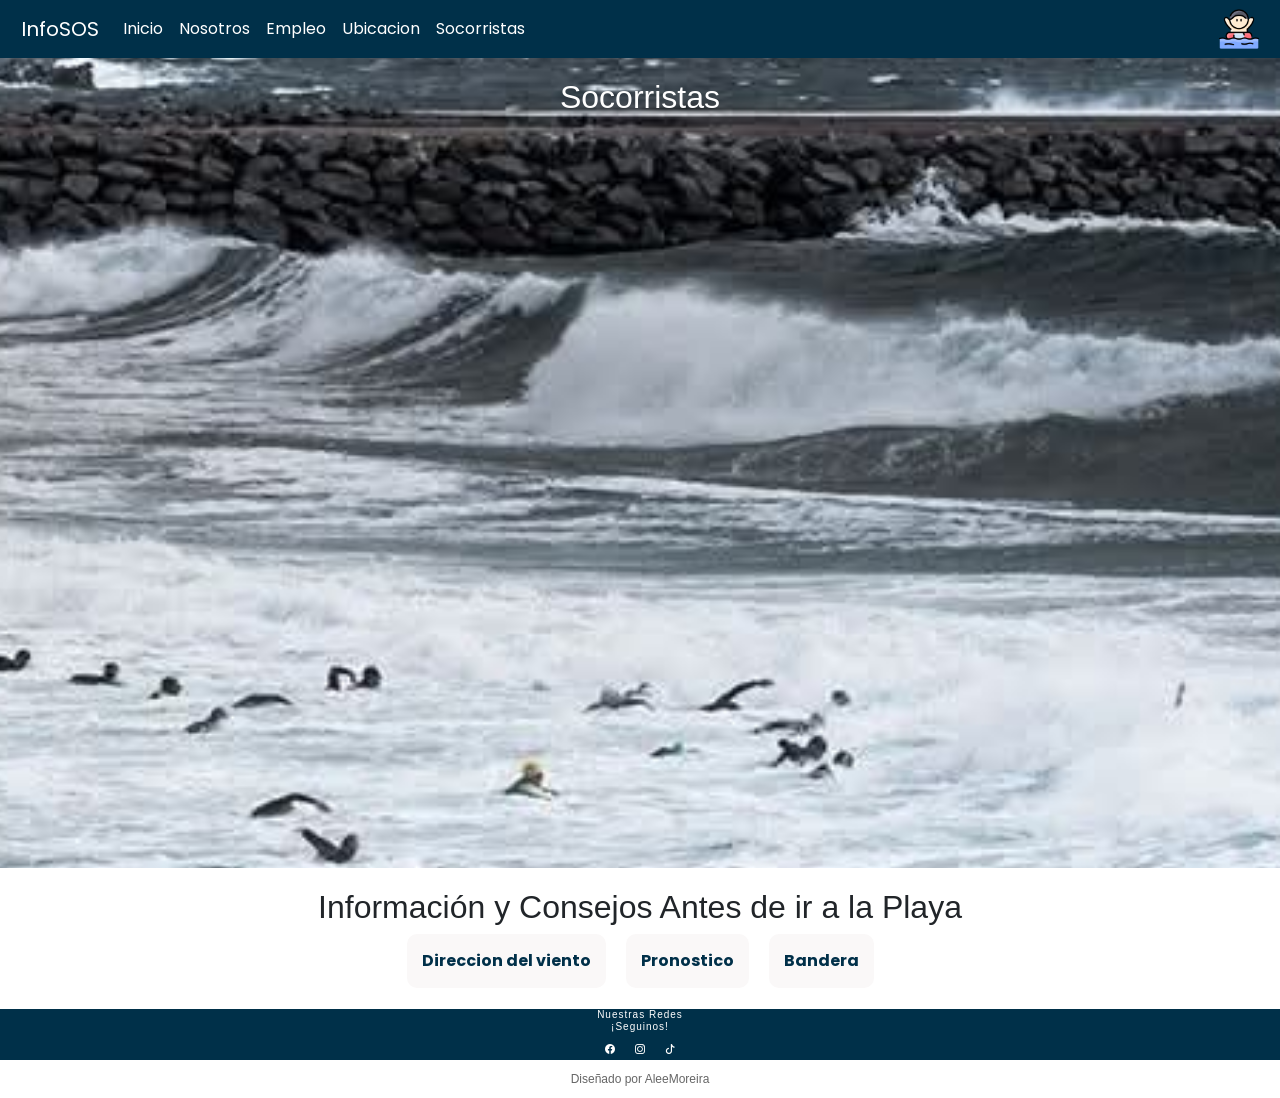
==== commit b2094a15: "Actualización completa: mejora responsive en Ubicación, reorganización de layout, corrección de over" ====
--- a/index.html
+++ b/index.html
@@ -65,6 +65,10 @@
                      <a class="nav-link" href="./pages/socorristas.html" target="_blank">Socorristas</a>
                   </li>
                </ul>
+               <div class="nav-logo ms-auto">
+                  <img src="./assets/images/nene.png" alt="logo socorristas">
+               </div>
+
             </div>
          </div>
       </nav>
@@ -77,38 +81,38 @@
    </header>
 
 
-   
 
 
-      <!-- INFORMACIÓN Y CONSEJOS -->
-      <section class="info">
 
-         <h2>Información y Consejos Antes de ir a la Playa</h2>
+   <!-- INFORMACIÓN Y CONSEJOS -->
+   <section class="info">
 
-         <div class="info-playa-general">
-            <!--  esto agrupa la informacion de ban,vienyProno -->
+      <h2>Información y Consejos Antes de ir a la Playa</h2>
 
-            <div class="card-viento">
+      <div class="info-playa-general">
+         <!--  esto agrupa la informacion de ban,vienyProno -->
 
-               <!-- navegacion a paginas externas usamos el TARGET con el valor BLANK va abrir otra ventana fuera de nuestro proyecto  ademas se usa el NOREFERERpara que no puedan manipular con codigo externo  -->
+         <div class="card-viento">
 
-               <a href="https://www.windy.com/?41.371,2.163,5,m:eOGagAn" target="_blank" rel="noreferrer">Direccion del
-                  viento</a>
-            </div>
+            <!-- navegacion a paginas externas usamos el TARGET con el valor BLANK va abrir otra ventana fuera de nuestro proyecto  ademas se usa el NOREFERERpara que no puedan manipular con codigo externo  -->
 
-            <div class="card-pronostico">
-               <a href="https://www.todosurf.com/prevision/barcelona-boya-exterior-spot40.htm" target="_blank"
-                  rel="noreferrer">Pronostico</a>
-            </div>
-
-            <div class="card-bandera">
-               <a href="https://www.barcelona.cat/es/que-hacer-en-bcn/banos-y-playas" target="_blank"
-                  rel="noreferrer">Bandera</a>
-            </div>
-
+            <a href="https://www.windy.com/?41.371,2.163,5,m:eOGagAn" target="_blank" rel="noreferrer">Direccion del
+               viento</a>
          </div>
 
-      </section>
+         <div class="card-pronostico">
+            <a href="https://www.todosurf.com/prevision/barcelona-boya-exterior-spot40.htm" target="_blank"
+               rel="noreferrer">Pronostico</a>
+         </div>
+
+         <div class="card-bandera">
+            <a href="https://www.barcelona.cat/es/que-hacer-en-bcn/banos-y-playas" target="_blank"
+               rel="noreferrer">Bandera</a>
+         </div>
+
+      </div>
+
+   </section>
    </main>
 
 
@@ -116,13 +120,13 @@
 
    <!-- FOOTER -->
    <footer>
-    <h4>Nuestras Redes <br>¡Seguinos!</h4>
-    <ul>
-        <li><a href="https://www.facebook.com" target="_blank"><i class="bi bi-facebook"></i></a></li>
-        <li><a href="https://www.instagram.com" target="_blank"><i class="bi bi-instagram"></i></a></li>
-        <li><a href="https://www.tiktok.com" target="_blank"><i class="bi bi-tiktok"></i></a></li>
-    </ul>
-</footer>
+      <h4>Nuestras Redes <br>¡Seguinos!</h4>
+      <ul>
+         <li><a href="https://www.facebook.com" target="_blank"><i class="bi bi-facebook"></i></a></li>
+         <li><a href="https://www.instagram.com" target="_blank"><i class="bi bi-instagram"></i></a></li>
+         <li><a href="https://www.tiktok.com" target="_blank"><i class="bi bi-tiktok"></i></a></li>
+      </ul>
+   </footer>
 
 
    <p>Diseñado por AleeMoreira</p>
--- a/css/style.css
+++ b/css/style.css
@@ -57,6 +57,10 @@
     outline: none;
     box-shadow: none;
 }
+.nav-logo img {
+    height: 40px;
+}
+
 
 /* principal (TÍTULO + VIDEO)*/
 
@@ -190,29 +194,7 @@
 
 
 
-/* ===========================FORMULARIO =========================== */
-
-form {
-    display: flex;
-    flex-direction: column;
-    gap: 10px;
-    width: 450px;
-    margin: 20px auto;
-
-}
-
-form input {
-    padding: 8px;
-
-}
-
-form input[type="submit"] {
-    /* esto le va a dar el color al boton de enviar formulario solamente */
-    padding: 10px;
-    background-color: #003049;
-    color: white;
-    border: none;
-}
+
 
 
 /* =========================== INFO Y CONSEJOS=========================== */
@@ -231,7 +213,7 @@
 }
 
 .info-playa-general div {
-    background-color: #e0e0e0;
+    background-color: #faf8f8;
     padding: 15px;
     border-radius: 10px;
 }
@@ -252,7 +234,7 @@
     color: white;
     font-size: 10px;        /* más chico */
     font-weight: 300;       /* más fino */
-    letter-spacing: 1px;    /* más elegante */
+    letter-spacing: 1px;   
 }
 
 
@@ -366,25 +348,277 @@
     background-attachment: fixed; /*cuando bajola imagen baja*/
 
 }
+/* ===========================FORMULARIO =========================== */
+
+/* Fondo tipo Socorristas */
+/* Fondo tipo Socorristas */
+/* ELIMINA MÁRGENES DEL NAVEGADOR */
+
+
+/* HERO */
+.formulario-empleo h1 {
+    width: 60%;
+    text-align: center;
+    margin: 0;
+}
+
+.formulario-hero {
+    position: relative;
+    width: 100%; /* ocupa todo el ancho visible */
+    min-height: 90vh;
+
+    background-image: url("../assets/images/17.png");
+    background-size: cover;
+    background-position: center;
+    background-repeat: no-repeat;
+
+    display: flex;
+    justify-content: center;
+    align-items: center;
+}
+
+/* OVERLAY */
+.overlay-socorristas {
+    position: absolute;
+    inset: 0;
+    background: rgba(0,0,0,0.45);
+    z-index: 1;
+}
+
+/* CAJA FORMULARIO */
+.formulario-empleo {
+    position: relative;
+    z-index: 2;
+
+    background: rgba(255,255,255,0.15);
+    backdrop-filter: blur(6px);
+
+    padding: 40px;
+    border-radius: 12px;
+
+    width: 500px;
+    color: white;
+
+    display: flex;
+    flex-direction: column;
+    align-items: center;
+
+    gap: 20px;
+}
+
+/* FORMULARIO */
+.formulario-empleo form {
+    width: 100%;
+
+    display: flex;
+    flex-direction: column;
+
+    gap: 12px;
+}
+
+/* INPUTS */
+.formulario-empleo input,
+.formulario-empleo textarea {
+    width: 100%;
+    padding: 5px;
+
+    border-radius: 6px;
+    border: none;
+
+    box-sizing: border-box;
+}
+
+/* CHECKBOX + TEXTO */
+
+/* evita que el checkbox se agrande */
+.terminos input[type="checkbox"] {
+    width: auto;
+    margin: 0;
+}
+
+/* BOTÓN */
+.formulario-empleo input[type="submit"] {
+    background: #003049;
+    color: white;
+
+    cursor: pointer;
+    font-size: 14px;
+
+    padding: 10px;
+    border-radius: 6px;
+
+    transition: 0.3s ease;
+}
+
+.formulario-empleo input[type="submit"]:hover {
+    background: #014a73;
+}
 /*=========================================== ubicacion*/ 
 
-.header-section-h2-ubicacion{
-    text-align: center;
-    font-size: 40px;
-    color: white;
-    padding: 20px;
-
-}
-
-.header-section-h2-ubicacion{
-
-    width: 100%;
-    height: 90vh;
-     background-image: url("../assets/images/4.png");
+/*=========================================== UBICACION */
+
+/* HEADER */
+html, body {
+    margin: 0;
+    padding: 0;
+    overflow-x: hidden;
+}
+.header-section-h2-ubicacion {
+    width: 100%;
+    min-height: 90vh;
+
+    background-image: url("../assets/images/4.png");
     background-position: center center;
     background-size: cover;
-    background-attachment: fixed; /*cuando bajola imagen baja*/
-
+    background-attachment: fixed;
+
+    display: flex;
+    justify-content: center;
+    align-items: center;
+
+    text-align: center;
+    font-size: 40px;
+    color: white;
+    padding: 20px;
+
+    position: relative;
+}
+
+/* CONTENIDO SOBRE LA IMAGEN */
+.ubicacion-overlay-content {
+    position: absolute;
+    bottom: 40px;
+
+    left: 50%;
+    transform: translateX(-50%);
+
+    width: 90%;
+    z-index: 5;
+}
+
+/* GRID */
+.ubicacion-contenido {
+    display: grid;
+    grid-template-columns: 1fr 1fr;
+    gap: 30px;
+}
+
+/* TEXTO */
+.ubicacion-texto {
+    background: rgba(255,255,255,0.15);
+    backdrop-filter: blur(6px);
+
+    padding: 25px;
+    border-radius: 12px;
+
+    color: white;
+    font-size: 17px;
+    line-height: 1.5;
+}
+
+/* BOTÓN */
+.btn-ver-mapa {
+    display: inline-block;
+
+    padding: 12px 24px;
+    border-radius: 10px;
+
+    background: rgba(131, 113, 177, 0.18);
+    backdrop-filter: blur(6px);
+
+    color: rgba(75, 3, 3, 0.603);
+
+    font-size: 16px;
+    text-decoration: none;
+    letter-spacing: 0.5px;
+
+    transition: 0.3s ease;
+}
+
+.btn-ver-mapa:hover {
+    background: rgba(255, 255, 255, 0.32);
+}
+
+/*=========================================== TABLET */
+
+@media (max-width: 992px) {
+
+    .header-section-h2-ubicacion {
+        min-height: 100vh;
+        font-size: 32px;
+        padding: 40px 20px;
+    }
+
+    .ubicacion-overlay-content {
+        width: 95%;
+        bottom: 20px;
+    }
+
+    .ubicacion-contenido {
+        grid-template-columns: 1fr;
+        gap: 20px;
+    }
+
+    .ubicacion-texto {
+        font-size: 16px;
+        padding: 20px;
+    }
+
+    .btn-ver-mapa {
+        width: 100%;
+        text-align: center;
+    }
+}
+
+/*=========================================== MOVIL */
+
+@media (max-width: 576px) {
+
+    .header-section-h2-ubicacion {
+
+        min-height: auto;
+
+        padding-top: 80px;
+        padding-bottom: 80px;
+
+        font-size: 24px;
+
+        background-attachment: scroll; /* evita bugs en móvil */
+    }
+
+    .ubicacion-overlay-content {
+        position: relative;
+
+        bottom: auto;
+        left: auto;
+
+        transform: none;
+
+        width: 100%;
+        padding: 15px;
+    }
+
+    .ubicacion-contenido {
+        grid-template-columns: 1fr;
+        gap: 15px;
+    }
+
+    .ubicacion-texto {
+        font-size: 15px;
+        line-height: 1.4;
+
+        padding: 18px;
+    }
+
+    .btn-ver-mapa {
+
+        width: 100%;
+
+        font-size: 15px;
+
+        padding: 12px;
+        text-align: center;
+    }
 }
 
 /*===================================================socorristas*/
@@ -413,7 +647,7 @@
     z-index: 1;
 }
 
-/* formulario */
+
 /* formulario */
 .formulario-socorristas {
     position: relative;
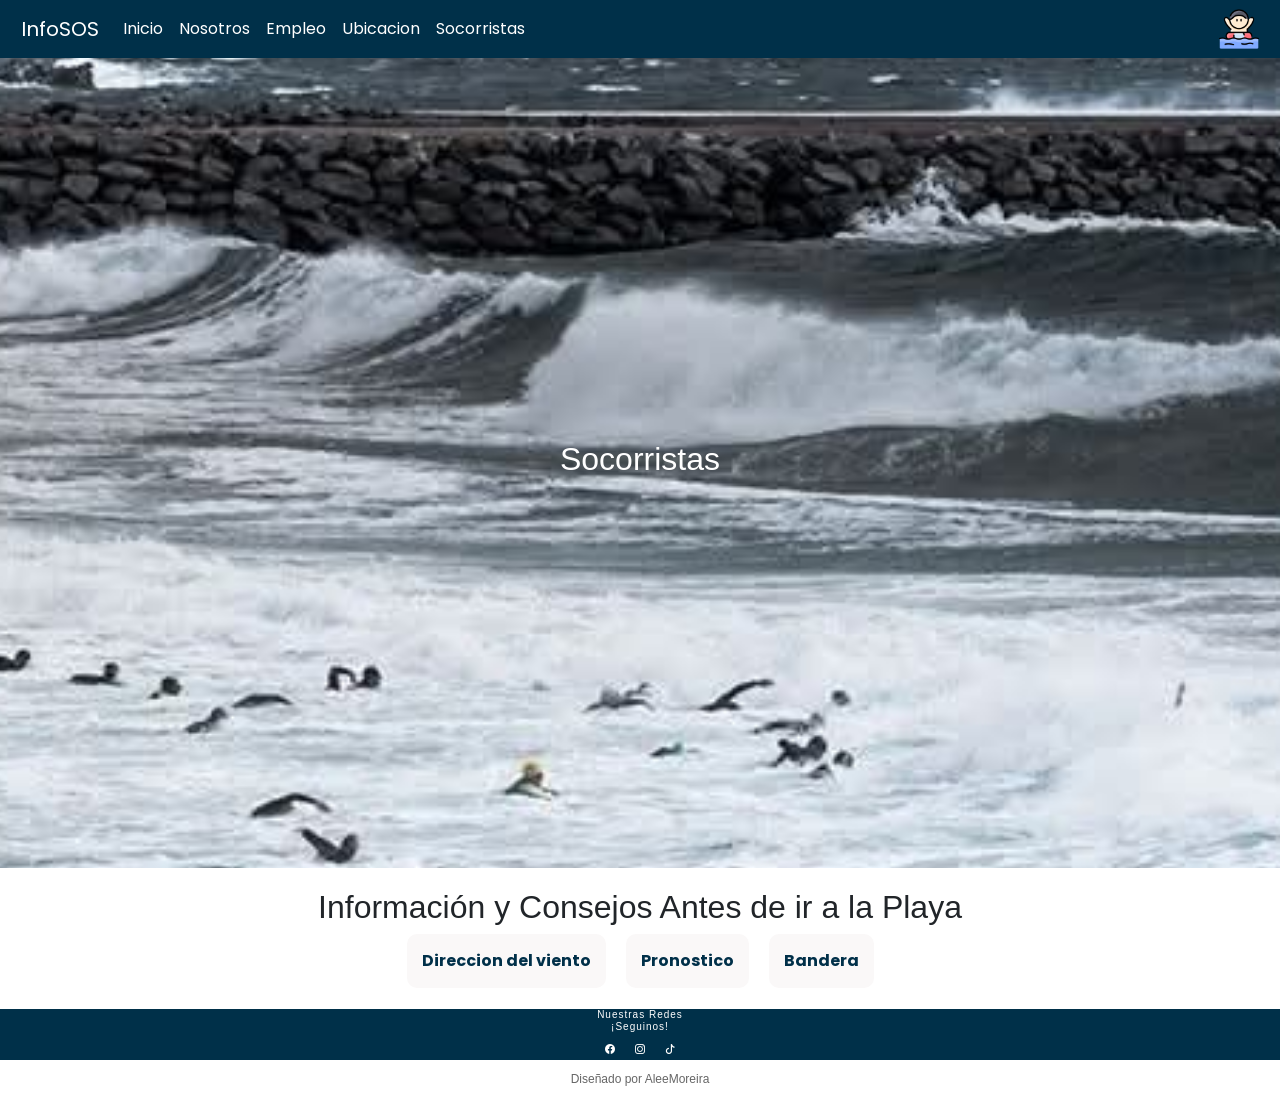
==== commit 3292492b: "agrego sonido y controles al video de nosotros" ====
--- a/index.html
+++ b/index.html
@@ -35,10 +35,7 @@
     las etiquetas "a" son clickeables -->
 
    <header class="index-header-general">
-      <!--las listas desordenadas UL se usan para la barra de navegacion  generalmente -->
-
       <nav class="navbar navbar-expand-lg navbar-dark ">
-         <!--<img src="images/nene.png" alt="logo de la pagina">-->
          <div class="container-fluid">
             <a class="navbar-brand" href="#">InfoSOS</a>
             <button class="navbar-toggler" type="button" data-bs-toggle="collapse" data-bs-target="#navbarNav"
@@ -72,9 +69,6 @@
             </div>
          </div>
       </nav>
-
-      <!-- principal-->
-
       <section class="header-section-h2">
          <h2>Socorristas</h2>
       </section>
@@ -83,36 +77,28 @@
 
 
 
+   <main>
+      <!-- INFORMACIÓN Y CONSEJOS -->
+      <section class="info">
+         <h2>Información y Consejos Antes de ir a la Playa</h2>
+         <div class="info-playa-general">
+            <!--  esto agrupa la informacion de ban,vienyProno -->
+            <div class="card-viento">
+               <a href="https://www.windy.com/?41.371,2.163,5,m:eOGagAn" target="_blank" rel="noreferrer">Direccion del
+                  viento</a>
+            </div>
 
-   <!-- INFORMACIÓN Y CONSEJOS -->
-   <section class="info">
+            <div class="card-pronostico">
+               <a href="https://www.todosurf.com/prevision/barcelona-boya-exterior-spot40.htm" target="_blank"
+                  rel="noreferrer">Pronostico</a>
+            </div>
 
-      <h2>Información y Consejos Antes de ir a la Playa</h2>
-
-      <div class="info-playa-general">
-         <!--  esto agrupa la informacion de ban,vienyProno -->
-
-         <div class="card-viento">
-
-            <!-- navegacion a paginas externas usamos el TARGET con el valor BLANK va abrir otra ventana fuera de nuestro proyecto  ademas se usa el NOREFERERpara que no puedan manipular con codigo externo  -->
-
-            <a href="https://www.windy.com/?41.371,2.163,5,m:eOGagAn" target="_blank" rel="noreferrer">Direccion del
-               viento</a>
+            <div class="card-bandera">
+               <a href="https://www.barcelona.cat/es/que-hacer-en-bcn/banos-y-playas" target="_blank"
+                  rel="noreferrer">Bandera</a>
+            </div>
          </div>
-
-         <div class="card-pronostico">
-            <a href="https://www.todosurf.com/prevision/barcelona-boya-exterior-spot40.htm" target="_blank"
-               rel="noreferrer">Pronostico</a>
-         </div>
-
-         <div class="card-bandera">
-            <a href="https://www.barcelona.cat/es/que-hacer-en-bcn/banos-y-playas" target="_blank"
-               rel="noreferrer">Bandera</a>
-         </div>
-
-      </div>
-
-   </section>
+      </section>
    </main>
 
 
--- a/css/style.css
+++ b/css/style.css
@@ -1,757 +1,602 @@
+@charset "UTF-8";
 /* ================== ESTILOS GENERALES ================*/
 * {
-    font-family: "Poppins", sans-serif;
-
+  font-family: "Poppins", sans-serif;
 }
 
 html,
 body {
-    overflow-x: hidden;
-    /* evita scroll horizontal */
+  overflow-x: hidden;
 }
 
 body {
-    margin: 0;
-    padding: 0;
+  margin: 0;
+  padding: 0;
 }
 
 p {
-    /* aca esta el color de todos los parrafos generales */
-    text-align: center;
-    margin-top: 0px;
-    color: #747172;
-}
-
-/*======================header=====================*/
-/* barra de navegacion*/
-
+  text-align: center;
+  margin-top: 0px;
+  color: #747172;
+}
+
+/*====================== NAVBAR =====================*/
 .navbar {
-    background-color: #003049;
-    color: white;
-    /* azul oscuro */
-    padding: 9px;
+  background-color: #003049;
+  color: white;
+  padding: 9px;
 }
 
 .navbar .navbar-brand,
 .navbar .nav-link {
-    color: #ffffff;
-}
-
-/* personalizo los items de la barra de navegacion enlaces */
+  color: #ffffff;
+}
 
 .navbar.navbar-toggler,
 .navbar navbar-toggler-icon,
 .navbar span {
-    color: #ffffff;
-    border-color: white;
-}
-
-/*cuando paso por arriba de las letras las pone grises*/
+  color: #ffffff;
+  border-color: white;
+}
+
 .navbar .nav-link:hover {
-    color: grey;
-}
-
-/* borra el borde blanco de la hamburguesa*/
+  color: grey;
+}
+
 .navbar-toggler:focus,
 .navbar-toggler:active {
-    outline: none;
-    box-shadow: none;
-}
+  outline: none;
+  box-shadow: none;
+}
+
 .nav-logo img {
-    height: 40px;
-}
-
-
-/* principal (TÍTULO + VIDEO)*/
-
-/* esto es para el titulo socorristas */
+  height: 40px;
+}
+
+/*====================== HEADER PRINCIPAL =====================*/
 .header-section-h2 {
+  display: flex;
+  justify-content: center;
+  align-items: center;
+  width: 100%;
+  height: 90vh;
+  background-image: url("../assets/images/ingreso2015.jpeg");
+  background-size: cover;
+  background-position: center;
+  background-attachment: fixed;
+  color: #ffffff;
+  font-size: 40px;
+  padding: 40px;
+  word-wrap: break-word;
+  overflow-wrap: break-word;
+  max-width: 100%;
+  box-sizing: border-box;
+}
+
+@media (max-width: 576px) {
+  .header-section-h2 {
+    height: 50vh;
+    font-size: 28px;
+  }
+}
+.titulo h1 {
+  font-size: 40px;
+}
+
+.main-h1-video {
+  width: 100%;
+  display: flex;
+  justify-content: center;
+}
+
+.main-h1-video video {
+  width: 100%;
+  max-width: 800px;
+  height: auto;
+  border-radius: 10px;
+  display: block;
+}
+
+@media (max-width: 600px) {
+  .main-h1-video video {
+    width: 100%;
+  }
+}
+/* =========================== FOOTER =========================== */
+h4 {
+  text-align: center;
+  margin-top: 5px;
+  color: white;
+  font-size: 10px;
+  font-weight: 300;
+  letter-spacing: 1px;
+}
+
+footer {
+  background-color: #003049;
+  padding: 0;
+  text-align: center;
+  height: auto;
+}
+
+footer ul {
+  list-style: none;
+  padding: 0;
+  display: flex;
+  gap: 20px;
+  justify-content: center;
+}
+
+footer li {
+  margin: 1px 0;
+}
+
+footer a {
+  color: white;
+  text-decoration: none;
+}
+
+footer h4,
+footer ul,
+footer p {
+  margin: 1px 0;
+  padding: 0;
+}
+
+footer + p {
+  max-width: 300px;
+  margin: 10px auto;
+  font-size: 12px;
+  font-weight: 300;
+  color: #666;
+  text-align: center;
+}
+
+footer a i {
+  font-size: 10px;
+  color: white;
+  transition: 0.3s ease;
+}
+
+footer a i:hover {
+  color: #d5d5d2;
+  transform: scale(1.2);
+}
+
+@media (max-width: 480px) {
+  footer p {
+    font-size: 12px;
     text-align: center;
-    font-size: 40px;
-    color: white;
-    padding: 20px;
-}
-
-
-/* esto es para la imagen */
-.header-section-h2 {
-    width: 100%;
-    height: 90vh;
-    background-image: url(../assets/images/ingreso2015.jpeg);
-    background-position: center center;
-    background-size: cover;
-    background-attachment: fixed; /*cuando bajola imagen baja*/
-
-}
-
-.header-section-h2 {
-    word-wrap: break-word;
-    overflow-wrap: break-word;
-    max-width: 100%;
-    box-sizing: border-box;
-}
-
+  }
+}
+/* ========= FORMULARIO + PDF + VIDEO + MAPA =========================== */
+.formulario h2 {
+  text-align: center;
+  color: #003049;
+  margin-top: 40px;
+  margin-bottom: 50px;
+}
+
+.info-pruebas-general {
+  display: grid;
+  grid-template-columns: repeat(3, 300px);
+  justify-content: center;
+  gap: 20px;
+  margin-top: 20px;
+}
+
+@media (max-width: 900px) {
+  .info-pruebas-general {
+    grid-template-columns: repeat(1, 300px);
+    justify-content: center;
+  }
+}
 @media (max-width: 600px) {
-    .header-section-h2 {
-        height: 50vh;
-        font-size: 28px;
-        /* te lo ajusté para que no genere scroll */
-        padding: 10px;
-        line-height: 1.2;
-    }
-}
-
-.titulo h1 {
-    font-size: 40px;
-
-}
-
-.main-h1-video {
-    width: 100%;
-    /* El contenedor ocupa todo el ancho disponible */
-    display: flex;
-    /* Activa Flexbox para poder centrar el contenido */
+  .info-pruebas-general {
+    grid-template-columns: repeat(1, 300px);
     justify-content: center;
-    /* Centra el video horizontalmente dentro del contenedor */
-    padding: px;
-    /* Agrega espacio alrededor del video */
-}
-
-.main-h1-video video {
-    width: 100%;
-    /* El video se adapta al ancho del contenedor (responsive) */
-    max-width: 800px;
-    /* Límite máximo para que no se haga gigante en pantallas grandes */
-    height: auto;
-    /* Mantiene la proporción original del video sin deformarse */
-    border-radius: 10px;
-    /* Bordes redondeados para un diseño más suave */
-    display: block;
-    /* 🔥 evita desbordes */
-}
-
-@media (max-width: 600px) {
-    .main-h1-video video {
-        width: 100%;
-    }
-}
-
-
-
-
-
-/* ========= FORmulario + PDF + VIDEO + MAPA =========================== */
-
-.formulario h2 {
-    text-align: center;
-    color: #003049;
-    margin-top: 40px;      /* ESPACIO ARRIBA DEL TÍTULO */
-    margin-bottom: 50px;   /* ESPACIO DEBAJO DEL TÍTULO */
-}
-
-.info-pruebas-general {
-    display: grid;
-    grid-template-columns: repeat(3, 300px);
-    justify-content: center;
-    gap: 20px;
-    margin-top: 20px;
-}
-/*query esto es para tablets 
-cuando se achica la pantallas va a quedar solo una imagen */
-@media (max-width: 900px) {
-    .info-pruebas-general {
-        grid-template-columns: repeat(1, 300px);
-        justify-content: center ;
-    }
-}
-/*query esto es para movil 
-cuando se achica la pantallas va a quedar solo una imagen*/
-@media (max-width: 600px) {
-    .info-pruebas-general {
-        grid-template-columns: repeat(1, 300px);
-        justify-content: center;
-        /* CENTRA LA TARJETA */
-    }
-}
-
+  }
+}
 .pdf-pruebas,
 .video-pruebas,
 .mapa {
-    width: 300px;
-    text-align: center;
+  width: 300px;
+  text-align: center;
 }
 
 .pdf-pruebas img,
 .video-pruebas video,
 .mapa iframe {
-    width: 100%;
-    height: 200px;
-    object-fit: cover;
-    border-radius: 10px;
-}
-
-
-
-
-
-
-
+  width: 100%;
+  height: 200px;
+  object-fit: cover;
+  border-radius: 10px;
+}
 
 /* =========================== INFO Y CONSEJOS=========================== */
-
 .info {
-    /* <section class="info">*/
-    text-align: center;
-    padding: 20px;
+  text-align: center;
+  padding: 20px;
 }
 
 .info-playa-general {
-    /* <div class="info-playa-general"> va a contener a viento pronostico y bandera */
-    display: flex;
-    justify-content: center;
-    gap: 20px;
+  display: flex;
+  justify-content: center;
+  gap: 20px;
 }
 
 .info-playa-general div {
-    background-color: #faf8f8;
-    padding: 15px;
-    border-radius: 10px;
-}
-
+  background-color: #faf8f8;
+  padding: 15px;
+  border-radius: 10px;
+}
 
 .info-playa-general a {
-    text-decoration: none;
-    color: #003049;
-    font-weight: bold;
-}
-
-
-/* =========================== FOOTER =========================== */
-
-h4 {
-    text-align: center;
-    margin-top: 5px;
-    color: white;
-    font-size: 10px;        /* más chico */
-    font-weight: 300;       /* más fino */
-    letter-spacing: 1px;   
-}
-
-
-footer {
-    background-color: #003049;
-    padding: 0px 0;
-    text-align: center;
-    height: auto;
-}
-
-footer ul {
-    list-style: none;
-    /* quita los puntos de la lista */
-    padding: 0;
-    /* elimina el espacio interno del ul */
-    display: flex;
-    /* coloca los elementos en fila uno al lado del otro */
-    gap: 20px;
-    /* espacio uniforme entre enlaces */
-    justify-content: center;
-    /* centra los enlaces horizontalmente */
-}
-
-footer li {
-    margin: 1px 0;
-}
-
-footer a {
-    color: white;
-    text-decoration: none;
-}
-
-footer h4,
-footer ul,
-footer p {
-    margin: 1px 0;
-    padding: 0;
-    
-}
-
-
-footer + p {
-    max-width: 300px;      /* ancho más pequeño */
-    margin: 10px auto;     /* centrado */
-    font-size: 12px;       /* más chico */
-    font-weight: 300;      /* más fino */
-    color: #666;           /* gris elegante */
-    text-align: center;
-}
-
-
-
-footer a i {
-    font-size: 10px;
-    color: white;
-    transition: 0.3s ease;
-}
-
-footer a i:hover {
-    color: #d5d5d2; /* podés cambiarlo */
-    transform: scale(1.2);
-}
-
-
-
-
-/*pagina nosotros*/
+  text-decoration: none;
+  color: #003049;
+  font-weight: bold;
+}
+
 .header-video-nosotros {
-    position: relative;
-    width: 100%;
-    height: 90vh; /* igual que antes */
-    overflow: hidden;
-    display: flex;
-    justify-content: center;
-    align-items: center;
-}
-
+  position: relative;
+  width: 100%;
+  height: 90vh;
+  display: flex;
+  justify-content: center;
+  align-items: center;
+  overflow: hidden;
+}
+
+/* VIDEO */
 .header-video-nosotros video {
-    position: absolute;
-    top: 50%;
-    left: 50%;
-    width: 100%;
-    height: 100%;
-    object-fit: cover; /* llena todo el fondo */
-    transform: translate(-50%, -50%);
-    z-index: -1; /* queda detrás del texto */
-}
-
+  position: absolute;
+  top: 0;
+  left: 0;
+  width: 100%;
+  height: 100%;
+  object-fit: cover;
+  z-index: 1;
+}
+
+/* TEXTO */
 .header-video-nosotros h1 {
-    color: white;
-    font-size: 60px;
-    text-shadow: 0 4px 10px rgba(0,0,0,0.7);
-    z-index: 2;
-    margin: 0;
-}
-
-/*================================================================*page empleo*/
-.header-section-h2-empleo{
-    text-align: center;
-    font-size: 40px;
-    color: white;
-    padding: 20px;
-}
-
-.header-section-h2-empleo{
-    width: 100%;
-    height: 90vh;
-     background-image: url("../assets/images/13.png");
-    background-position: center center;
-    background-size: cover;
-    background-attachment: fixed; /*cuando bajola imagen baja*/
-
-}
-/* ===========================FORMULARIO =========================== */
-
-/* Fondo tipo Socorristas */
-/* Fondo tipo Socorristas */
-/* ELIMINA MÁRGENES DEL NAVEGADOR */
-
+  position: relative;
+  z-index: 2;
+  color: white;
+  font-size: 60px;
+  text-shadow: 0 4px 10px rgba(0, 0, 0, 0.7);
+  margin: 0;
+}
+
+/* 🔥 CONTENEDOR DE LOS CUADRADOS */
+.tres-cuadrados-nosotros {
+  display: grid;
+  grid-template-columns: repeat(3, 1fr); /* ← YA NO SE CORTA */
+  max-width: 1200px; /* ← ANCHO MÁXIMO CONTROLADO */
+  width: 100%;
+  margin: 60px auto;
+  gap: 40px;
+  padding: 0 20px; /* ← EVITA CORTE EN BORDES */
+}
+
+/* RESPONSIVE */
+@media (max-width: 900px) {
+  .tres-cuadrados-nosotros {
+    grid-template-columns: 1fr; /* ← UNA COLUMNA SIN CORTES */
+  }
+}
+.cuadrado {
+  text-align: center;
+}
+
+/* 🔥 TEXTO */
+.cuadrado p {
+  margin-top: 15px;
+  font-size: 18px;
+  font-weight: 600;
+  color: #003049;
+}
+
+/* 🔥 SLIDER */
+.slider {
+  width: 100%;
+  height: 260px;
+  overflow: hidden;
+  border-radius: 12px;
+  position: relative;
+  box-shadow: 0 4px 10px rgba(0, 0, 0, 0.2);
+  background: #000; /* opcional */
+}
+
+/* IMÁGENES */
+.slider img {
+  position: absolute;
+  inset: 0; /* reemplaza top/left/right/bottom */
+  width: 100%;
+  height: 100%;
+  object-fit: cover;
+  opacity: 0;
+  transition: opacity 1s ease-in-out;
+}
+
+/* IMAGEN ACTIVA */
+.slider img.active {
+  opacity: 1;
+  z-index: 2;
+}
+
+/* =========================== EMPLEO =========================== */
+.header-section-h2-empleo {
+  text-align: center;
+  font-size: 40px;
+  color: white;
+  padding: 20px;
+  width: 100%;
+  height: 90vh;
+  background-image: url("../assets/images/13.png");
+  background-position: center center;
+  background-size: cover;
+  background-attachment: fixed;
+}
 
 /* HERO */
-.formulario-empleo h1 {
-    width: 60%;
-    text-align: center;
-    margin: 0;
-}
-
 .formulario-hero {
-    position: relative;
-    width: 100%; /* ocupa todo el ancho visible */
-    min-height: 90vh;
-
-    background-image: url("../assets/images/17.png");
-    background-size: cover;
-    background-position: center;
-    background-repeat: no-repeat;
-
-    display: flex;
-    justify-content: center;
-    align-items: center;
-}
-
-/* OVERLAY */
+  position: relative;
+  width: 100%;
+  min-height: 90vh;
+  background-image: url("../assets/images/17.png");
+  background-size: cover;
+  background-position: center;
+  background-repeat: no-repeat;
+  display: flex;
+  justify-content: center;
+  align-items: center;
+}
+
 .overlay-socorristas {
-    position: absolute;
-    inset: 0;
-    background: rgba(0,0,0,0.45);
-    z-index: 1;
-}
-
-/* CAJA FORMULARIO */
+  position: absolute;
+  inset: 0;
+  background: rgba(0, 0, 0, 0.45);
+  z-index: 1;
+}
+
+/* FORMULARIO */
 .formulario-empleo {
-    position: relative;
-    z-index: 2;
-
-    background: rgba(255,255,255,0.15);
-    backdrop-filter: blur(6px);
-
-    padding: 40px;
-    border-radius: 12px;
-
-    width: 500px;
-    color: white;
-
-    display: flex;
-    flex-direction: column;
-    align-items: center;
-
-    gap: 20px;
-}
-
-/* FORMULARIO */
+  position: relative;
+  z-index: 2;
+  background: rgba(255, 255, 255, 0.15);
+  backdrop-filter: blur(6px);
+  padding: 40px;
+  border-radius: 12px;
+  width: 500px;
+  color: white;
+  display: flex;
+  flex-direction: column;
+  align-items: center;
+  gap: 20px;
+}
+
 .formulario-empleo form {
-    width: 100%;
-
-    display: flex;
-    flex-direction: column;
-
-    gap: 12px;
-}
-
-/* INPUTS */
+  width: 100%;
+  display: flex;
+  flex-direction: column;
+  gap: 12px;
+}
+
 .formulario-empleo input,
 .formulario-empleo textarea {
+  width: 100%;
+  padding: 5px;
+  border-radius: 6px;
+  border: none;
+  box-sizing: border-box;
+}
+
+.terminos input[type=checkbox] {
+  width: auto;
+  margin: 0;
+}
+
+.formulario-empleo input[type=submit] {
+  background: #003049;
+  color: white;
+  cursor: pointer;
+  font-size: 14px;
+  padding: 10px;
+  border-radius: 6px;
+  transition: 0.3s ease;
+}
+
+.formulario-empleo input[type=submit]:hover {
+  background: #014a73;
+}
+
+/* =========================== UBICACION =========================== */
+.header-section-h2-ubicacion {
+  width: 100%;
+  min-height: 90vh;
+  background-image: url("../assets/images/4.png");
+  background-position: center center;
+  background-size: cover;
+  background-attachment: fixed;
+  display: flex;
+  justify-content: center;
+  align-items: center;
+  text-align: center;
+  font-size: 40px;
+  color: white;
+  padding: 20px;
+  position: relative;
+}
+
+.ubicacion-overlay-content {
+  position: absolute;
+  bottom: 40px;
+  left: 50%;
+  transform: translateX(-50%);
+  width: 90%;
+  z-index: 5;
+}
+
+.ubicacion-contenido {
+  display: grid;
+  grid-template-columns: 1fr 1fr;
+  gap: 30px;
+}
+
+.ubicacion-texto {
+  background: rgba(255, 255, 255, 0.15);
+  backdrop-filter: blur(6px);
+  padding: 25px;
+  border-radius: 12px;
+  color: white;
+  font-size: 17px;
+  line-height: 1.5;
+}
+
+.btn-ver-mapa {
+  display: inline-block;
+  padding: 12px 24px;
+  border-radius: 10px;
+  background: rgba(131, 113, 177, 0.18);
+  backdrop-filter: blur(6px);
+  color: rgba(75, 3, 3, 0.603);
+  font-size: 16px;
+  text-decoration: none;
+  letter-spacing: 0.5px;
+  transition: 0.3s ease;
+}
+
+.btn-ver-mapa:hover {
+  background: rgba(255, 255, 255, 0.32);
+}
+
+/* TABLET */
+@media (max-width: 992px) {
+  .header-section-h2-ubicacion {
+    min-height: 100vh;
+    font-size: 32px;
+    padding: 40px 20px;
+  }
+  .ubicacion-overlay-content {
+    width: 95%;
+    bottom: 20px;
+  }
+  .ubicacion-contenido {
+    grid-template-columns: 1fr;
+    gap: 20px;
+  }
+  .ubicacion-texto {
+    font-size: 16px;
+    padding: 20px;
+  }
+  .btn-ver-mapa {
     width: 100%;
-    padding: 5px;
-
-    border-radius: 6px;
-    border: none;
-
-    box-sizing: border-box;
-}
-
-/* CHECKBOX + TEXTO */
-
-/* evita que el checkbox se agrande */
-.terminos input[type="checkbox"] {
-    width: auto;
-    margin: 0;
-}
-
-/* BOTÓN */
-.formulario-empleo input[type="submit"] {
-    background: #003049;
-    color: white;
-
-    cursor: pointer;
-    font-size: 14px;
-
-    padding: 10px;
-    border-radius: 6px;
-
-    transition: 0.3s ease;
-}
-
-.formulario-empleo input[type="submit"]:hover {
-    background: #014a73;
-}
-/*=========================================== ubicacion*/ 
-
-/*=========================================== UBICACION */
-
-/* HEADER */
-html, body {
-    margin: 0;
-    padding: 0;
-    overflow-x: hidden;
-}
-.header-section-h2-ubicacion {
+    text-align: center;
+  }
+}
+/* MOVIL */
+@media (max-width: 576px) {
+  .header-section-h2-ubicacion {
+    min-height: auto;
+    padding-top: 80px;
+    padding-bottom: 80px;
+    font-size: 24px;
+    background-attachment: scroll;
+  }
+  .ubicacion-overlay-content {
+    position: relative;
+    bottom: auto;
+    left: auto;
+    transform: none;
     width: 100%;
-    min-height: 90vh;
-
-    background-image: url("../assets/images/4.png");
-    background-position: center center;
-    background-size: cover;
-    background-attachment: fixed;
-
-    display: flex;
-    justify-content: center;
-    align-items: center;
-
+    padding: 15px;
+  }
+  .ubicacion-contenido {
+    grid-template-columns: 1fr;
+    gap: 15px;
+  }
+  .ubicacion-texto {
+    font-size: 15px;
+    line-height: 1.4;
+    padding: 18px;
+  }
+  .btn-ver-mapa {
+    width: 100%;
+    font-size: 15px;
+    padding: 12px;
     text-align: center;
-    font-size: 40px;
-    color: white;
-    padding: 20px;
-
-    position: relative;
-}
-
-/* CONTENIDO SOBRE LA IMAGEN */
-.ubicacion-overlay-content {
-    position: absolute;
-    bottom: 40px;
-
-    left: 50%;
-    transform: translateX(-50%);
-
-    width: 90%;
-    z-index: 5;
-}
-
-/* GRID */
-.ubicacion-contenido {
-    display: grid;
-    grid-template-columns: 1fr 1fr;
-    gap: 30px;
-}
-
-/* TEXTO */
-.ubicacion-texto {
-    background: rgba(255,255,255,0.15);
-    backdrop-filter: blur(6px);
-
-    padding: 25px;
-    border-radius: 12px;
-
-    color: white;
-    font-size: 17px;
-    line-height: 1.5;
-}
-
-/* BOTÓN */
-.btn-ver-mapa {
-    display: inline-block;
-
-    padding: 12px 24px;
-    border-radius: 10px;
-
-    background: rgba(131, 113, 177, 0.18);
-    backdrop-filter: blur(6px);
-
-    color: rgba(75, 3, 3, 0.603);
-
-    font-size: 16px;
-    text-decoration: none;
-    letter-spacing: 0.5px;
-
-    transition: 0.3s ease;
-}
-
-.btn-ver-mapa:hover {
-    background: rgba(255, 255, 255, 0.32);
-}
-
-/*=========================================== TABLET */
-
-@media (max-width: 992px) {
-
-    .header-section-h2-ubicacion {
-        min-height: 100vh;
-        font-size: 32px;
-        padding: 40px 20px;
-    }
-
-    .ubicacion-overlay-content {
-        width: 95%;
-        bottom: 20px;
-    }
-
-    .ubicacion-contenido {
-        grid-template-columns: 1fr;
-        gap: 20px;
-    }
-
-    .ubicacion-texto {
-        font-size: 16px;
-        padding: 20px;
-    }
-
-    .btn-ver-mapa {
-        width: 100%;
-        text-align: center;
-    }
-}
-
-/*=========================================== MOVIL */
-
-@media (max-width: 576px) {
-
-    .header-section-h2-ubicacion {
-
-        min-height: auto;
-
-        padding-top: 80px;
-        padding-bottom: 80px;
-
-        font-size: 24px;
-
-        background-attachment: scroll; /* evita bugs en móvil */
-    }
-
-    .ubicacion-overlay-content {
-        position: relative;
-
-        bottom: auto;
-        left: auto;
-
-        transform: none;
-
-        width: 100%;
-        padding: 15px;
-    }
-
-    .ubicacion-contenido {
-        grid-template-columns: 1fr;
-        gap: 15px;
-    }
-
-    .ubicacion-texto {
-        font-size: 15px;
-        line-height: 1.4;
-
-        padding: 18px;
-    }
-
-    .btn-ver-mapa {
-
-        width: 100%;
-
-        font-size: 15px;
-
-        padding: 12px;
-        text-align: center;
-    }
-}
-
-/*===================================================socorristas*/
+  }
+}
 /* ================= HERO SOCORRISTAS ================= */
-
 .socorristas-hero {
-    position: relative;
-    width: 100%;
-    height: 100vh;
-    background-image: url("../assets/images/22.png"); /* tu imagen */
-    background-size: cover;
-    background-position: center;
-    display: flex;
-    justify-content: center;
-    align-items: center;
-}
-
-/* capa oscura */
+  position: relative;
+  width: 100%;
+  height: 100vh;
+  background-image: url("../assets/images/22.png");
+  background-size: cover;
+  background-position: center;
+  display: flex;
+  justify-content: center;
+  align-items: center;
+}
+
 .overlay-socorristas {
-    position: absolute;
-    top: 0;
-    left: 0;
-    width: 100%;
-    height: 100%;
-    background: rgba(0,0,0,0.45);
-    z-index: 1;
-}
-
-
-/* formulario */
+  position: absolute;
+  top: 0;
+  left: 0;
+  width: 100%;
+  height: 100%;
+  background: rgba(0, 0, 0, 0.45);
+  z-index: 1;
+}
+
 .formulario-socorristas {
-    position: relative;
-    z-index: 2;
-    background: rgba(255,255,255,0.15);
-    backdrop-filter: blur(6px);
-    padding: 40px;
-    border-radius: 12px;
-    width: 350px;
-    text-align: center;
-    color: white;
-
-    /* CENTRADO PERFECTO DEL CONTENIDO */
-    display: flex;
-    flex-direction: column;
-    align-items: center; 
-    justify-content: center;
-    gap: 20px;
+  position: relative;
+  z-index: 2;
+  background: rgba(255, 255, 255, 0.15);
+  backdrop-filter: blur(6px);
+  padding: 40px;
+  border-radius: 12px;
+  width: 350px;
+  text-align: center;
+  color: white;
+  display: flex;
+  flex-direction: column;
+  align-items: center;
+  justify-content: center;
+  gap: 20px;
 }
 
 .formulario-socorristas h1 {
-    margin-bottom: 10px;
-    font-size: 32px;
-}
-
-/* CENTRAR EL FORMULARIO INTERNO */
+  margin-bottom: 10px;
+  font-size: 32px;
+}
+
 .formulario-socorristas form {
-    width: 100%;
-    display: flex;
-    flex-direction: column;
-    align-items: center; 
-    gap: 15px;
+  width: 100%;
+  display: flex;
+  flex-direction: column;
+  align-items: center;
+  gap: 15px;
 }
 
 .formulario-socorristas input {
-    width: 100%; /* mantenemos tu tamaño */
-    padding: 8px;
-    border: none;
-    border-radius: 6px;
-    font-size: 14px;
-}
-
-.formulario-socorristas input[type="submit"] {
-    background: #003049;
-    color: white;
-    cursor: pointer;
-    font-size: 14px;
-    padding: 8px 12px;
-    border-radius: 6px;
-}
-
-.formulario-socorristas input[type="submit"]:hover {
-    background: #014a73;
-}
-
-/* ================== NOSOTROS – 3 CUADRADOS GRANDES ================== */
-
-.tres-cuadrados-nosotros {
-    display: grid;
-    grid-template-columns: repeat(3, 380px); /* MÁS ANCHO */
-    justify-content: center;
-    gap: 40px; /* ESPACIO ENTRE CUADRADOS */
-    margin: 60px auto;
-}
-
-.cuadrado {
-    text-align: center;
-}
-
-.cuadrado p {
-    margin-top: 15px;
-    font-size: 18px;
-    font-weight: 600;
-    color: #003049;
-}
-
-/* Slider interno */
-.slider {
-    width: 380px;   /* MÁS ANCHO */
-    height: 260px;  /* MÁS ALTO */
-    overflow: hidden;
-    border-radius: 12px;
-    position: relative;
-    box-shadow: 0 4px 10px rgba(0,0,0,0.2);
-}
-
-.slider img {
-    width: 100%;
-    height: 100%; /* OCUPA TODO EL RECUADRO */
-    object-fit: cover; /* NO SE DEFORMA */
-    position: absolute;
-    top: 0;
-    left: 0;
-    opacity: 0;
-    transition: opacity 1s ease-in-out;
-}
-
-.slider img.active {
-    opacity: 1;
-}
-
-/* ======= RESPONSIVE ======= */
-@media (max-width: 900px) {
-    .tres-cuadrados-nosotros {
-        grid-template-columns: repeat(1, 380px);
-    }
-}
+  width: 100%;
+  padding: 8px;
+  border: none;
+  border-radius: 6px;
+  font-size: 14px;
+}
+
+.formulario-socorristas input[type=submit] {
+  background: #003049;
+  color: white;
+  cursor: pointer;
+  padding: 8px 12px;
+  border-radius: 6px;
+}
+
+.formulario-socorristas input[type=submit]:hover {
+  background: #014a73;
+}/*# sourceMappingURL=style.css.map */
